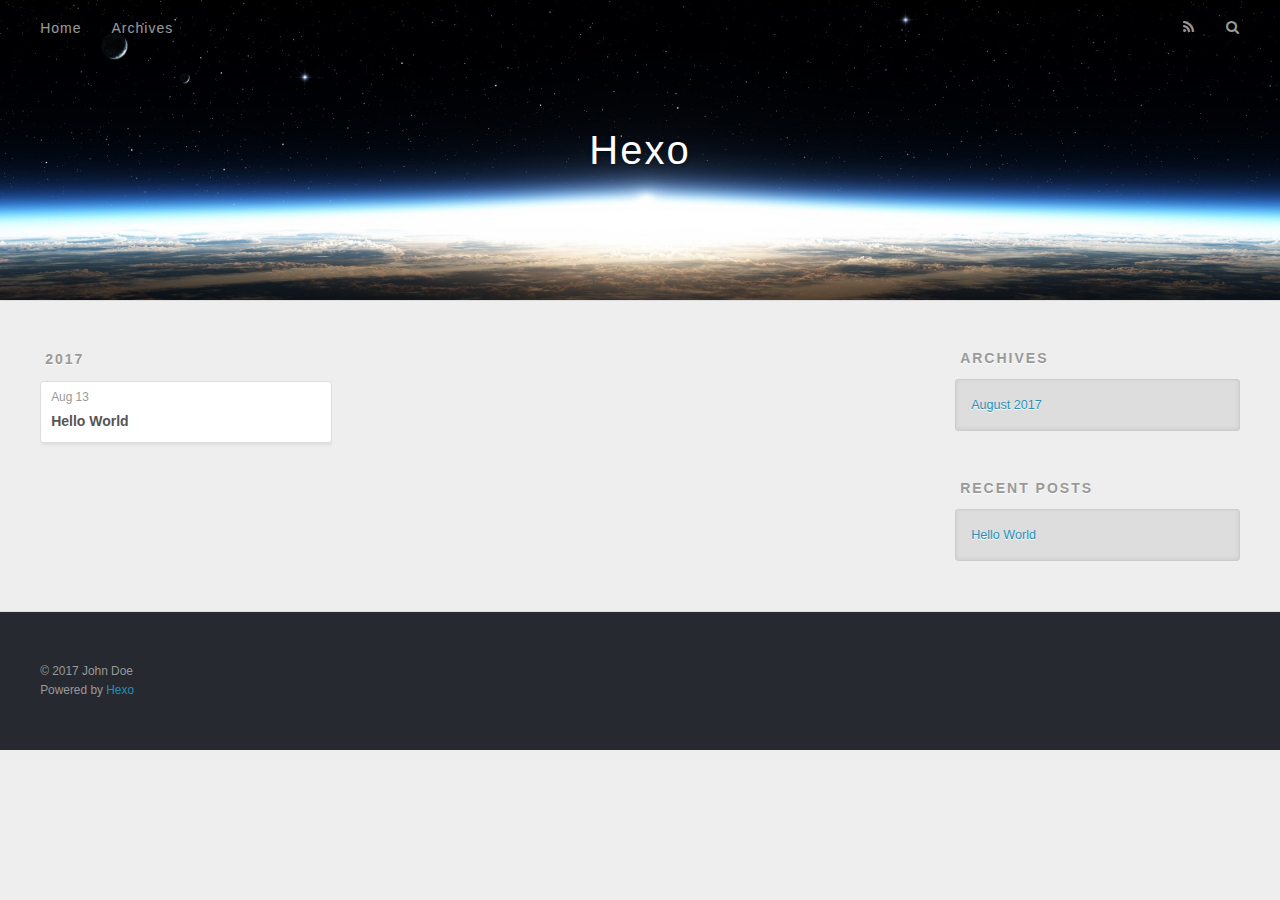
==== archives/index.html @ fb4a89d9 "Site updated: 2017-08-13 23:31:46" ====
<!DOCTYPE html>
<html>
<head>
  <meta charset="utf-8">
  
  <title>Archives | Hexo</title>
  <meta name="viewport" content="width=device-width, initial-scale=1, maximum-scale=1">
  <meta property="og:type" content="website">
<meta property="og:title" content="Hexo">
<meta property="og:url" content="http://yoursite.com/archives/index.html">
<meta property="og:site_name" content="Hexo">
<meta name="twitter:card" content="summary">
<meta name="twitter:title" content="Hexo">
  
    <link rel="alternate" href="/atom.xml" title="Hexo" type="application/atom+xml">
  
  
    <link rel="icon" href="/favicon.png">
  
  
    <link href="//fonts.googleapis.com/css?family=Source+Code+Pro" rel="stylesheet" type="text/css">
  
  <link rel="stylesheet" href="/css/style.css">
  

</head>

<body>
  <div id="container">
    <div id="wrap">
      <header id="header">
  <div id="banner"></div>
  <div id="header-outer" class="outer">
    <div id="header-title" class="inner">
      <h1 id="logo-wrap">
        <a href="/" id="logo">Hexo</a>
      </h1>
      
    </div>
    <div id="header-inner" class="inner">
      <nav id="main-nav">
        <a id="main-nav-toggle" class="nav-icon"></a>
        
          <a class="main-nav-link" href="/">Home</a>
        
          <a class="main-nav-link" href="/archives">Archives</a>
        
      </nav>
      <nav id="sub-nav">
        
          <a id="nav-rss-link" class="nav-icon" href="/atom.xml" title="RSS Feed"></a>
        
        <a id="nav-search-btn" class="nav-icon" title="Search"></a>
      </nav>
      <div id="search-form-wrap">
        <form action="//google.com/search" method="get" accept-charset="UTF-8" class="search-form"><input type="search" name="q" class="search-form-input" placeholder="Search"><button type="submit" class="search-form-submit">&#xF002;</button><input type="hidden" name="sitesearch" value="http://yoursite.com"></form>
      </div>
    </div>
  </div>
</header>
      <div class="outer">
        <section id="main">
  
  
    
    
      
      
      <section class="archives-wrap">
        <div class="archive-year-wrap">
          <a href="/archives/2017" class="archive-year">2017</a>
        </div>
        <div class="archives">
    
    <article class="archive-article archive-type-post">
  <div class="archive-article-inner">
    <header class="archive-article-header">
      <a href="/2017/08/13/hello-world/" class="archive-article-date">
  <time datetime="2017-08-13T10:57:48.623Z" itemprop="datePublished">Aug 13</time>
</a>
      
  
    <h1 itemprop="name">
      <a class="archive-article-title" href="/2017/08/13/hello-world/">Hello World</a>
    </h1>
  

    </header>
  </div>
</article>
  
  
    </div></section>
  

</section>
        
          <aside id="sidebar">
  
    

  
    

  
    
  
    
  <div class="widget-wrap">
    <h3 class="widget-title">Archives</h3>
    <div class="widget">
      <ul class="archive-list"><li class="archive-list-item"><a class="archive-list-link" href="/archives/2017/08/">August 2017</a></li></ul>
    </div>
  </div>


  
    
  <div class="widget-wrap">
    <h3 class="widget-title">Recent Posts</h3>
    <div class="widget">
      <ul>
        
          <li>
            <a href="/2017/08/13/hello-world/">Hello World</a>
          </li>
        
      </ul>
    </div>
  </div>

  
</aside>
        
      </div>
      <footer id="footer">
  
  <div class="outer">
    <div id="footer-info" class="inner">
      &copy; 2017 John Doe<br>
      Powered by <a href="http://hexo.io/" target="_blank">Hexo</a>
    </div>
  </div>
</footer>
    </div>
    <nav id="mobile-nav">
  
    <a href="/" class="mobile-nav-link">Home</a>
  
    <a href="/archives" class="mobile-nav-link">Archives</a>
  
</nav>
    

<script src="//ajax.googleapis.com/ajax/libs/jquery/2.0.3/jquery.min.js"></script>


  <link rel="stylesheet" href="/fancybox/jquery.fancybox.css">
  <script src="/fancybox/jquery.fancybox.pack.js"></script>


<script src="/js/script.js"></script>

  </div>
</body>
</html>
---- css/style.css ----
body {
  width: 100%;
}
body:before,
body:after {
  content: "";
  display: table;
}
body:after {
  clear: both;
}
html,
body,
div,
span,
applet,
object,
iframe,
h1,
h2,
h3,
h4,
h5,
h6,
p,
blockquote,
pre,
a,
abbr,
acronym,
address,
big,
cite,
code,
del,
dfn,
em,
img,
ins,
kbd,
q,
s,
samp,
small,
strike,
strong,
sub,
sup,
tt,
var,
dl,
dt,
dd,
ol,
ul,
li,
fieldset,
form,
label,
legend,
table,
caption,
tbody,
tfoot,
thead,
tr,
th,
td {
  margin: 0;
  padding: 0;
  border: 0;
  outline: 0;
  font-weight: inherit;
  font-style: inherit;
  font-family: inherit;
  font-size: 100%;
  vertical-align: baseline;
}
body {
  line-height: 1;
  color: #000;
  background: #fff;
}
ol,
ul {
  list-style: none;
}
table {
  border-collapse: separate;
  border-spacing: 0;
  vertical-align: middle;
}
caption,
th,
td {
  text-align: left;
  font-weight: normal;
  vertical-align: middle;
}
a img {
  border: none;
}
input,
button {
  margin: 0;
  padding: 0;
}
input::-moz-focus-inner,
button::-moz-focus-inner {
  border: 0;
  padding: 0;
}
@font-face {
  font-family: FontAwesome;
  font-style: normal;
  font-weight: normal;
  src: url("fonts/fontawesome-webfont.eot?v=#4.0.3");
  src: url("fonts/fontawesome-webfont.eot?#iefix&v=#4.0.3") format("embedded-opentype"), url("fonts/fontawesome-webfont.woff?v=#4.0.3") format("woff"), url("fonts/fontawesome-webfont.ttf?v=#4.0.3") format("truetype"), url("fonts/fontawesome-webfont.svg#fontawesomeregular?v=#4.0.3") format("svg");
}
html,
body,
#container {
  height: 100%;
}
body {
  background: #eee;
  font: 14px "Helvetica Neue", Helvetica, Arial, sans-serif;
  -webkit-text-size-adjust: 100%;
}
.outer {
  max-width: 1220px;
  margin: 0 auto;
  padding: 0 20px;
}
.outer:before,
.outer:after {
  content: "";
  display: table;
}
.outer:after {
  clear: both;
}
.inner {
  display: inline;
  float: left;
  width: 98.33333333333333%;
  margin: 0 0.833333333333333%;
}
.left,
.alignleft {
  float: left;
}
.right,
.alignright {
  float: right;
}
.clear {
  clear: both;
}
#container {
  position: relative;
}
.mobile-nav-on {
  overflow: hidden;
}
#wrap {
  height: 100%;
  width: 100%;
  position: absolute;
  top: 0;
  left: 0;
  -webkit-transition: 0.2s ease-out;
  -moz-transition: 0.2s ease-out;
  -ms-transition: 0.2s ease-out;
  transition: 0.2s ease-out;
  z-index: 1;
  background: #eee;
}
.mobile-nav-on #wrap {
  left: 280px;
}
@media screen and (min-width: 768px) {
  #main {
    display: inline;
    float: left;
    width: 73.33333333333333%;
    margin: 0 0.833333333333333%;
  }
}
.article-date,
.article-category-link,
.archive-year,
.widget-title {
  text-decoration: none;
  text-transform: uppercase;
  letter-spacing: 2px;
  color: #999;
  margin-bottom: 1em;
  margin-left: 5px;
  line-height: 1em;
  text-shadow: 0 1px #fff;
  font-weight: bold;
}
.article-inner,
.archive-article-inner {
  background: #fff;
  -webkit-box-shadow: 1px 2px 3px #ddd;
  box-shadow: 1px 2px 3px #ddd;
  border: 1px solid #ddd;
  border-radius: 3px;
}
.article-entry h1,
.widget h1 {
  font-size: 2em;
}
.article-entry h2,
.widget h2 {
  font-size: 1.5em;
}
.article-entry h3,
.widget h3 {
  font-size: 1.3em;
}
.article-entry h4,
.widget h4 {
  font-size: 1.2em;
}
.article-entry h5,
.widget h5 {
  font-size: 1em;
}
.article-entry h6,
.widget h6 {
  font-size: 1em;
  color: #999;
}
.article-entry hr,
.widget hr {
  border: 1px dashed #ddd;
}
.article-entry strong,
.widget strong {
  font-weight: bold;
}
.article-entry em,
.widget em,
.article-entry cite,
.widget cite {
  font-style: italic;
}
.article-entry sup,
.widget sup,
.article-entry sub,
.widget sub {
  font-size: 0.75em;
  line-height: 0;
  position: relative;
  vertical-align: baseline;
}
.article-entry sup,
.widget sup {
  top: -0.5em;
}
.article-entry sub,
.widget sub {
  bottom: -0.2em;
}
.article-entry small,
.widget small {
  font-size: 0.85em;
}
.article-entry acronym,
.widget acronym,
.article-entry abbr,
.widget abbr {
  border-bottom: 1px dotted;
}
.article-entry ul,
.widget ul,
.article-entry ol,
.widget ol,
.article-entry dl,
.widget dl {
  margin: 0 20px;
  line-height: 1.6em;
}
.article-entry ul ul,
.widget ul ul,
.article-entry ol ul,
.widget ol ul,
.article-entry ul ol,
.widget ul ol,
.article-entry ol ol,
.widget ol ol {
  margin-top: 0;
  margin-bottom: 0;
}
.article-entry ul,
.widget ul {
  list-style: disc;
}
.article-entry ol,
.widget ol {
  list-style: decimal;
}
.article-entry dt,
.widget dt {
  font-weight: bold;
}
#header {
  height: 300px;
  position: relative;
  border-bottom: 1px solid #ddd;
}
#header:before,
#header:after {
  content: "";
  position: absolute;
  left: 0;
  right: 0;
  height: 40px;
}
#header:before {
  top: 0;
  background: -webkit-linear-gradient(rgba(0,0,0,0.2), transparent);
  background: -moz-linear-gradient(rgba(0,0,0,0.2), transparent);
  background: -ms-linear-gradient(rgba(0,0,0,0.2), transparent);
  background: linear-gradient(rgba(0,0,0,0.2), transparent);
}
#header:after {
  bottom: 0;
  background: -webkit-linear-gradient(transparent, rgba(0,0,0,0.2));
  background: -moz-linear-gradient(transparent, rgba(0,0,0,0.2));
  background: -ms-linear-gradient(transparent, rgba(0,0,0,0.2));
  background: linear-gradient(transparent, rgba(0,0,0,0.2));
}
#header-outer {
  height: 100%;
  position: relative;
}
#header-inner {
  position: relative;
  overflow: hidden;
}
#banner {
  position: absolute;
  top: 0;
  left: 0;
  width: 100%;
  height: 100%;
  background: url("images/banner.jpg") center #000;
  -webkit-background-size: cover;
  -moz-background-size: cover;
  background-size: cover;
  z-index: -1;
}
#header-title {
  text-align: center;
  height: 40px;
  position: absolute;
  top: 50%;
  left: 0;
  margin-top: -20px;
}
#logo,
#subtitle {
  text-decoration: none;
  color: #fff;
  font-weight: 300;
  text-shadow: 0 1px 4px rgba(0,0,0,0.3);
}
#logo {
  font-size: 40px;
  line-height: 40px;
  letter-spacing: 2px;
}
#subtitle {
  font-size: 16px;
  line-height: 16px;
  letter-spacing: 1px;
}
#subtitle-wrap {
  margin-top: 16px;
}
#main-nav {
  float: left;
  margin-left: -15px;
}
.nav-icon,
.main-nav-link {
  float: left;
  color: #fff;
  opacity: 0.6;
  text-decoration: none;
  text-shadow: 0 1px rgba(0,0,0,0.2);
  -webkit-transition: opacity 0.2s;
  -moz-transition: opacity 0.2s;
  -ms-transition: opacity 0.2s;
  transition: opacity 0.2s;
  display: block;
  padding: 20px 15px;
}
.nav-icon:hover,
.main-nav-link:hover {
  opacity: 1;
}
.nav-icon {
  font-family: FontAwesome;
  text-align: center;
  font-size: 14px;
  width: 14px;
  height: 14px;
  padding: 20px 15px;
  position: relative;
  cursor: pointer;
}
.main-nav-link {
  font-weight: 300;
  letter-spacing: 1px;
}
@media screen and (max-width: 479px) {
  .main-nav-link {
    display: none;
  }
}
#main-nav-toggle {
  display: none;
}
#main-nav-toggle:before {
  content: "\f0c9";
}
@media screen and (max-width: 479px) {
  #main-nav-toggle {
    display: block;
  }
}
#sub-nav {
  float: right;
  margin-right: -15px;
}
#nav-rss-link:before {
  content: "\f09e";
}
#nav-search-btn:before {
  content: "\f002";
}
#search-form-wrap {
  position: absolute;
  top: 15px;
  width: 150px;
  height: 30px;
  right: -150px;
  opacity: 0;
  -webkit-transition: 0.2s ease-out;
  -moz-transition: 0.2s ease-out;
  -ms-transition: 0.2s ease-out;
  transition: 0.2s ease-out;
}
#search-form-wrap.on {
  opacity: 1;
  right: 0;
}
@media screen and (max-width: 479px) {
  #search-form-wrap {
    width: 100%;
    right: -100%;
  }
}
.search-form {
  position: absolute;
  top: 0;
  left: 0;
  right: 0;
  background: #fff;
  padding: 5px 15px;
  border-radius: 15px;
  -webkit-box-shadow: 0 0 10px rgba(0,0,0,0.3);
  box-shadow: 0 0 10px rgba(0,0,0,0.3);
}
.search-form-input {
  border: none;
  background: none;
  color: #555;
  width: 100%;
  font: 13px "Helvetica Neue", Helvetica, Arial, sans-serif;
  outline: none;
}
.search-form-input::-webkit-search-results-decoration,
.search-form-input::-webkit-search-cancel-button {
  -webkit-appearance: none;
}
.search-form-submit {
  position: absolute;
  top: 50%;
  right: 10px;
  margin-top: -7px;
  font: 13px FontAwesome;
  border: none;
  background: none;
  color: #bbb;
  cursor: pointer;
}
.search-form-submit:hover,
.search-form-submit:focus {
  color: #777;
}
.article {
  margin: 50px 0;
}
.article-inner {
  overflow: hidden;
}
.article-meta:before,
.article-meta:after {
  content: "";
  display: table;
}
.article-meta:after {
  clear: both;
}
.article-date {
  float: left;
}
.article-category {
  float: left;
  line-height: 1em;
  color: #ccc;
  text-shadow: 0 1px #fff;
  margin-left: 8px;
}
.article-category:before {
  content: "\2022";
}
.article-category-link {
  margin: 0 12px 1em;
}
.article-header {
  padding: 20px 20px 0;
}
.article-title {
  text-decoration: none;
  font-size: 2em;
  font-weight: bold;
  color: #555;
  line-height: 1.1em;
  -webkit-transition: color 0.2s;
  -moz-transition: color 0.2s;
  -ms-transition: color 0.2s;
  transition: color 0.2s;
}
a.article-title:hover {
  color: #258fb8;
}
.article-entry {
  color: #555;
  padding: 0 20px;
}
.article-entry:before,
.article-entry:after {
  content: "";
  display: table;
}
.article-entry:after {
  clear: both;
}
.article-entry p,
.article-entry table {
  line-height: 1.6em;
  margin: 1.6em 0;
}
.article-entry h1,
.article-entry h2,
.article-entry h3,
.article-entry h4,
.article-entry h5,
.article-entry h6 {
  font-weight: bold;
}
.article-entry h1,
.article-entry h2,
.article-entry h3,
.article-entry h4,
.article-entry h5,
.article-entry h6 {
  line-height: 1.1em;
  margin: 1.1em 0;
}
.article-entry a {
  color: #258fb8;
  text-decoration: none;
}
.article-entry a:hover {
  text-decoration: underline;
}
.article-entry ul,
.article-entry ol,
.article-entry dl {
  margin-top: 1.6em;
  margin-bottom: 1.6em;
}
.article-entry img,
.article-entry video {
  max-width: 100%;
  height: auto;
  display: block;
  margin: auto;
}
.article-entry iframe {
  border: none;
}
.article-entry table {
  width: 100%;
  border-collapse: collapse;
  border-spacing: 0;
}
.article-entry th {
  font-weight: bold;
  border-bottom: 3px solid #ddd;
  padding-bottom: 0.5em;
}
.article-entry td {
  border-bottom: 1px solid #ddd;
  padding: 10px 0;
}
.article-entry blockquote {
  font-family: Georgia, "Times New Roman", serif;
  font-size: 1.4em;
  margin: 1.6em 20px;
  text-align: center;
}
.article-entry blockquote footer {
  font-size: 14px;
  margin: 1.6em 0;
  font-family: "Helvetica Neue", Helvetica, Arial, sans-serif;
}
.article-entry blockquote footer cite:before {
  content: "—";
  padding: 0 0.5em;
}
.article-entry .pullquote {
  text-align: left;
  width: 45%;
  margin: 0;
}
.article-entry .pullquote.left {
  margin-left: 0.5em;
  margin-right: 1em;
}
.article-entry .pullquote.right {
  margin-right: 0.5em;
  margin-left: 1em;
}
.article-entry .caption {
  color: #999;
  display: block;
  font-size: 0.9em;
  margin-top: 0.5em;
  position: relative;
  text-align: center;
}
.article-entry .video-container {
  position: relative;
  padding-top: 56.25%;
  height: 0;
  overflow: hidden;
}
.article-entry .video-container iframe,
.article-entry .video-container object,
.article-entry .video-container embed {
  position: absolute;
  top: 0;
  left: 0;
  width: 100%;
  height: 100%;
  margin-top: 0;
}
.article-more-link a {
  display: inline-block;
  line-height: 1em;
  padding: 6px 15px;
  border-radius: 15px;
  background: #eee;
  color: #999;
  text-shadow: 0 1px #fff;
  text-decoration: none;
}
.article-more-link a:hover {
  background: #258fb8;
  color: #fff;
  text-decoration: none;
  text-shadow: 0 1px #1e7293;
}
.article-footer {
  font-size: 0.85em;
  line-height: 1.6em;
  border-top: 1px solid #ddd;
  padding-top: 1.6em;
  margin: 0 20px 20px;
}
.article-footer:before,
.article-footer:after {
  content: "";
  display: table;
}
.article-footer:after {
  clear: both;
}
.article-footer a {
  color: #999;
  text-decoration: none;
}
.article-footer a:hover {
  color: #555;
}
.article-tag-list-item {
  float: left;
  margin-right: 10px;
}
.article-tag-list-link:before {
  content: "#";
}
.article-comment-link {
  float: right;
}
.article-comment-link:before {
  content: "\f075";
  font-family: FontAwesome;
  padding-right: 8px;
}
.article-share-link {
  cursor: pointer;
  float: right;
  margin-left: 20px;
}
.article-share-link:before {
  content: "\f064";
  font-family: FontAwesome;
  padding-right: 6px;
}
#article-nav {
  position: relative;
}
#article-nav:before,
#article-nav:after {
  content: "";
  display: table;
}
#article-nav:after {
  clear: both;
}
@media screen and (min-width: 768px) {
  #article-nav {
    margin: 50px 0;
  }
  #article-nav:before {
    width: 8px;
    height: 8px;
    position: absolute;
    top: 50%;
    left: 50%;
    margin-top: -4px;
    margin-left: -4px;
    content: "";
    border-radius: 50%;
    background: #ddd;
    -webkit-box-shadow: 0 1px 2px #fff;
    box-shadow: 0 1px 2px #fff;
  }
}
.article-nav-link-wrap {
  text-decoration: none;
  text-shadow: 0 1px #fff;
  color: #999;
  -webkit-box-sizing: border-box;
  -moz-box-sizing: border-box;
  box-sizing: border-box;
  margin-top: 50px;
  text-align: center;
  display: block;
}
.article-nav-link-wrap:hover {
  color: #555;
}
@media screen and (min-width: 768px) {
  .article-nav-link-wrap {
    width: 50%;
    margin-top: 0;
  }
}
@media screen and (min-width: 768px) {
  #article-nav-newer {
    float: left;
    text-align: right;
    padding-right: 20px;
  }
}
@media screen and (min-width: 768px) {
  #article-nav-older {
    float: right;
    text-align: left;
    padding-left: 20px;
  }
}
.article-nav-caption {
  text-transform: uppercase;
  letter-spacing: 2px;
  color: #ddd;
  line-height: 1em;
  font-weight: bold;
}
#article-nav-newer .article-nav-caption {
  margin-right: -2px;
}
.article-nav-title {
  font-size: 0.85em;
  line-height: 1.6em;
  margin-top: 0.5em;
}
.article-share-box {
  position: absolute;
  display: none;
  background: #fff;
  -webkit-box-shadow: 1px 2px 10px rgba(0,0,0,0.2);
  box-shadow: 1px 2px 10px rgba(0,0,0,0.2);
  border-radius: 3px;
  margin-left: -145px;
  overflow: hidden;
  z-index: 1;
}
.article-share-box.on {
  display: block;
}
.article-share-input {
  width: 100%;
  background: none;
  -webkit-box-sizing: border-box;
  -moz-box-sizing: border-box;
  box-sizing: border-box;
  font: 14px "Helvetica Neue", Helvetica, Arial, sans-serif;
  padding: 0 15px;
  color: #555;
  outline: none;
  border: 1px solid #ddd;
  border-radius: 3px 3px 0 0;
  height: 36px;
  line-height: 36px;
}
.article-share-links {
  background: #eee;
}
.article-share-links:before,
.article-share-links:after {
  content: "";
  display: table;
}
.article-share-links:after {
  clear: both;
}
.article-share-twitter,
.article-share-facebook,
.article-share-pinterest,
.article-share-google {
  width: 50px;
  height: 36px;
  display: block;
  float: left;
  position: relative;
  color: #999;
  text-shadow: 0 1px #fff;
}
.article-share-twitter:before,
.article-share-facebook:before,
.article-share-pinterest:before,
.article-share-google:before {
  font-size: 20px;
  font-family: FontAwesome;
  width: 20px;
  height: 20px;
  position: absolute;
  top: 50%;
  left: 50%;
  margin-top: -10px;
  margin-left: -10px;
  text-align: center;
}
.article-share-twitter:hover,
.article-share-facebook:hover,
.article-share-pinterest:hover,
.article-share-google:hover {
  color: #fff;
}
.article-share-twitter:before {
  content: "\f099";
}
.article-share-twitter:hover {
  background: #00aced;
  text-shadow: 0 1px #008abe;
}
.article-share-facebook:before {
  content: "\f09a";
}
.article-share-facebook:hover {
  background: #3b5998;
  text-shadow: 0 1px #2f477a;
}
.article-share-pinterest:before {
  content: "\f0d2";
}
.article-share-pinterest:hover {
  background: #cb2027;
  text-shadow: 0 1px #a21a1f;
}
.article-share-google:before {
  content: "\f0d5";
}
.article-share-google:hover {
  background: #dd4b39;
  text-shadow: 0 1px #be3221;
}
.article-gallery {
  background: #000;
  position: relative;
}
.article-gallery-photos {
  position: relative;
  overflow: hidden;
}
.article-gallery-img {
  display: none;
  max-width: 100%;
}
.article-gallery-img:first-child {
  display: block;
}
.article-gallery-img.loaded {
  position: absolute;
  display: block;
}
.article-gallery-img img {
  display: block;
  max-width: 100%;
  margin: 0 auto;
}
#comments {
  background: #fff;
  -webkit-box-shadow: 1px 2px 3px #ddd;
  box-shadow: 1px 2px 3px #ddd;
  padding: 20px;
  border: 1px solid #ddd;
  border-radius: 3px;
  margin: 50px 0;
}
#comments a {
  color: #258fb8;
}
.archives-wrap {
  margin: 50px 0;
}
.archives:before,
.archives:after {
  content: "";
  display: table;
}
.archives:after {
  clear: both;
}
.archive-year-wrap {
  margin-bottom: 1em;
}
.archives {
  -webkit-column-gap: 10px;
  -moz-column-gap: 10px;
  column-gap: 10px;
}
@media screen and (min-width: 480px) and (max-width: 767px) {
  .archives {
    -webkit-column-count: 2;
    -moz-column-count: 2;
    column-count: 2;
  }
}
@media screen and (min-width: 768px) {
  .archives {
    -webkit-column-count: 3;
    -moz-column-count: 3;
    column-count: 3;
  }
}
.archive-article {
  -webkit-column-break-inside: avoid;
  page-break-inside: avoid;
  overflow: hidden;
  break-inside: avoid-column;
}
.archive-article-inner {
  padding: 10px;
  margin-bottom: 15px;
}
.archive-article-title {
  text-decoration: none;
  font-weight: bold;
  color: #555;
  -webkit-transition: color 0.2s;
  -moz-transition: color 0.2s;
  -ms-transition: color 0.2s;
  transition: color 0.2s;
  line-height: 1.6em;
}
.archive-article-title:hover {
  color: #258fb8;
}
.archive-article-footer {
  margin-top: 1em;
}
.archive-article-date {
  color: #999;
  text-decoration: none;
  font-size: 0.85em;
  line-height: 1em;
  margin-bottom: 0.5em;
  display: block;
}
#page-nav {
  margin: 50px auto;
  background: #fff;
  -webkit-box-shadow: 1px 2px 3px #ddd;
  box-shadow: 1px 2px 3px #ddd;
  border: 1px solid #ddd;
  border-radius: 3px;
  text-align: center;
  color: #999;
  overflow: hidden;
}
#page-nav:before,
#page-nav:after {
  content: "";
  display: table;
}
#page-nav:after {
  clear: both;
}
#page-nav a,
#page-nav span {
  padding: 10px 20px;
  line-height: 1;
  height: 2ex;
}
#page-nav a {
  color: #999;
  text-decoration: none;
}
#page-nav a:hover {
  background: #999;
  color: #fff;
}
#page-nav .prev {
  float: left;
}
#page-nav .next {
  float: right;
}
#page-nav .page-number {
  display: inline-block;
}
@media screen and (max-width: 479px) {
  #page-nav .page-number {
    display: none;
  }
}
#page-nav .current {
  color: #555;
  font-weight: bold;
}
#page-nav .space {
  color: #ddd;
}
#footer {
  background: #262a30;
  padding: 50px 0;
  border-top: 1px solid #ddd;
  color: #999;
}
#footer a {
  color: #258fb8;
  text-decoration: none;
}
#footer a:hover {
  text-decoration: underline;
}
#footer-info {
  line-height: 1.6em;
  font-size: 0.85em;
}
.article-entry pre,
.article-entry .highlight {
  background: #2d2d2d;
  margin: 0 -20px;
  padding: 15px 20px;
  border-style: solid;
  border-color: #ddd;
  border-width: 1px 0;
  overflow: auto;
  color: #ccc;
  line-height: 22.400000000000002px;
}
.article-entry .highlight .gutter pre,
.article-entry .gist .gist-file .gist-data .line-numbers {
  color: #666;
  font-size: 0.85em;
}
.article-entry pre,
.article-entry code {
  font-family: "Source Code Pro", Consolas, Monaco, Menlo, Consolas, monospace;
}
.article-entry code {
  background: #eee;
  text-shadow: 0 1px #fff;
  padding: 0 0.3em;
}
.article-entry pre code {
  background: none;
  text-shadow: none;
  padding: 0;
}
.article-entry .highlight pre {
  border: none;
  margin: 0;
  padding: 0;
}
.article-entry .highlight table {
  margin: 0;
  width: auto;
}
.article-entry .highlight td {
  border: none;
  padding: 0;
}
.article-entry .highlight figcaption {
  font-size: 0.85em;
  color: #999;
  line-height: 1em;
  margin-bottom: 1em;
}
.article-entry .highlight figcaption:before,
.article-entry .highlight figcaption:after {
  content: "";
  display: table;
}
.article-entry .highlight figcaption:after {
  clear: both;
}
.article-entry .highlight figcaption a {
  float: right;
}
.article-entry .highlight .gutter pre {
  text-align: right;
  padding-right: 20px;
}
.article-entry .highlight .line {
  height: 22.400000000000002px;
}
.article-entry .highlight .line.marked {
  background: #515151;
}
.article-entry .gist {
  margin: 0 -20px;
  border-style: solid;
  border-color: #ddd;
  border-width: 1px 0;
  background: #2d2d2d;
  padding: 15px 20px 15px 0;
}
.article-entry .gist .gist-file {
  border: none;
  font-family: "Source Code Pro", Consolas, Monaco, Menlo, Consolas, monospace;
  margin: 0;
}
.article-entry .gist .gist-file .gist-data {
  background: none;
  border: none;
}
.article-entry .gist .gist-file .gist-data .line-numbers {
  background: none;
  border: none;
  padding: 0 20px 0 0;
}
.article-entry .gist .gist-file .gist-data .line-data {
  padding: 0 !important;
}
.article-entry .gist .gist-file .highlight {
  margin: 0;
  padding: 0;
  border: none;
}
.article-entry .gist .gist-file .gist-meta {
  background: #2d2d2d;
  color: #999;
  font: 0.85em "Helvetica Neue", Helvetica, Arial, sans-serif;
  text-shadow: 0 0;
  padding: 0;
  margin-top: 1em;
  margin-left: 20px;
}
.article-entry .gist .gist-file .gist-meta a {
  color: #258fb8;
  font-weight: normal;
}
.article-entry .gist .gist-file .gist-meta a:hover {
  text-decoration: underline;
}
pre .comment,
pre .title {
  color: #999;
}
pre .variable,
pre .attribute,
pre .tag,
pre .regexp,
pre .ruby .constant,
pre .xml .tag .title,
pre .xml .pi,
pre .xml .doctype,
pre .html .doctype,
pre .css .id,
pre .css .class,
pre .css .pseudo {
  color: #f2777a;
}
pre .number,
pre .preprocessor,
pre .built_in,
pre .literal,
pre .params,
pre .constant {
  color: #f99157;
}
pre .class,
pre .ruby .class .title,
pre .css .rules .attribute {
  color: #9c9;
}
pre .string,
pre .value,
pre .inheritance,
pre .header,
pre .ruby .symbol,
pre .xml .cdata {
  color: #9c9;
}
pre .css .hexcolor {
  color: #6cc;
}
pre .function,
pre .python .decorator,
pre .python .title,
pre .ruby .function .title,
pre .ruby .title .keyword,
pre .perl .sub,
pre .javascript .title,
pre .coffeescript .title {
  color: #69c;
}
pre .keyword,
pre .javascript .function {
  color: #c9c;
}
@media screen and (max-width: 479px) {
  #mobile-nav {
    position: absolute;
    top: 0;
    left: 0;
    width: 280px;
    height: 100%;
    background: #191919;
    border-right: 1px solid #fff;
  }
}
@media screen and (max-width: 479px) {
  .mobile-nav-link {
    display: block;
    color: #999;
    text-decoration: none;
    padding: 15px 20px;
    font-weight: bold;
  }
  .mobile-nav-link:hover {
    color: #fff;
  }
}
@media screen and (min-width: 768px) {
  #sidebar {
    display: inline;
    float: left;
    width: 23.333333333333332%;
    margin: 0 0.833333333333333%;
  }
}
.widget-wrap {
  margin: 50px 0;
}
.widget {
  color: #777;
  text-shadow: 0 1px #fff;
  background: #ddd;
  -webkit-box-shadow: 0 -1px 4px #ccc inset;
  box-shadow: 0 -1px 4px #ccc inset;
  border: 1px solid #ccc;
  padding: 15px;
  border-radius: 3px;
}
.widget a {
  color: #258fb8;
  text-decoration: none;
}
.widget a:hover {
  text-decoration: underline;
}
.widget ul ul,
.widget ol ul,
.widget dl ul,
.widget ul ol,
.widget ol ol,
.widget dl ol,
.widget ul dl,
.widget ol dl,
.widget dl dl {
  margin-left: 15px;
  list-style: disc;
}
.widget {
  line-height: 1.6em;
  word-wrap: break-word;
  font-size: 0.9em;
}
.widget ul,
.widget ol {
  list-style: none;
  margin: 0;
}
.widget ul ul,
.widget ol ul,
.widget ul ol,
.widget ol ol {
  margin: 0 20px;
}
.widget ul ul,
.widget ol ul {
  list-style: disc;
}
.widget ul ol,
.widget ol ol {
  list-style: decimal;
}
.category-list-count,
.tag-list-count,
.archive-list-count {
  padding-left: 5px;
  color: #999;
  font-size: 0.85em;
}
.category-list-count:before,
.tag-list-count:before,
.archive-list-count:before {
  content: "(";
}
.category-list-count:after,
.tag-list-count:after,
.archive-list-count:after {
  content: ")";
}
.tagcloud a {
  margin-right: 5px;
  display: inline-block;
}
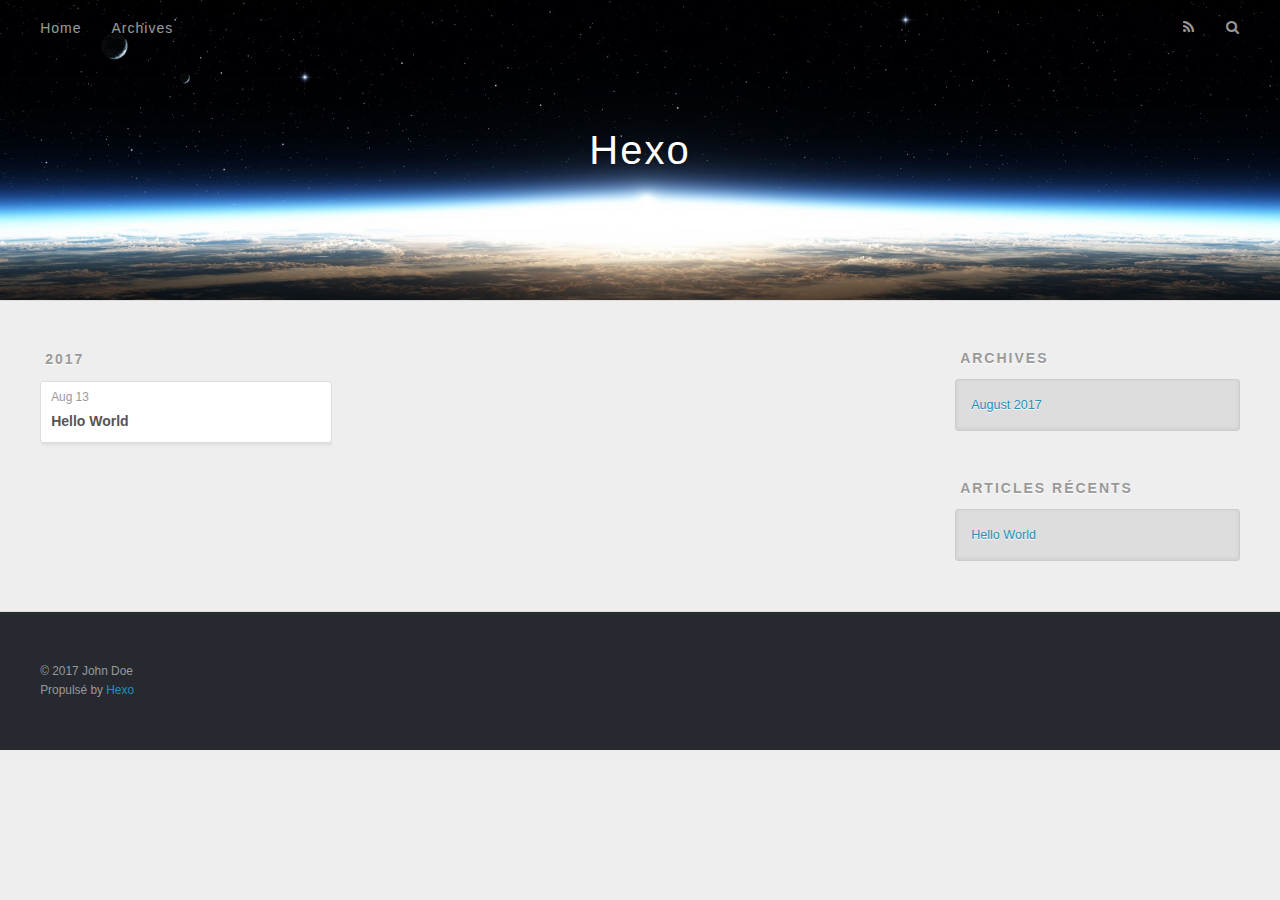
==== commit d4b5ae4a: "Site updated: 2017-08-13 23:34:40" ====
--- a/archives/index.html
+++ b/archives/index.html
@@ -48,9 +48,9 @@
       </nav>
       <nav id="sub-nav">
         
-          <a id="nav-rss-link" class="nav-icon" href="/atom.xml" title="RSS Feed"></a>
+          <a id="nav-rss-link" class="nav-icon" href="/atom.xml" title="Flux RSS"></a>
         
-        <a id="nav-search-btn" class="nav-icon" title="Search"></a>
+        <a id="nav-search-btn" class="nav-icon" title="Rechercher"></a>
       </nav>
       <div id="search-form-wrap">
         <form action="//google.com/search" method="get" accept-charset="UTF-8" class="search-form"><input type="search" name="q" class="search-form-input" placeholder="Search"><button type="submit" class="search-form-submit">&#xF002;</button><input type="hidden" name="sitesearch" value="http://yoursite.com"></form>
@@ -117,7 +117,7 @@
   
     
   <div class="widget-wrap">
-    <h3 class="widget-title">Recent Posts</h3>
+    <h3 class="widget-title">Articles récents</h3>
     <div class="widget">
       <ul>
         
@@ -138,7 +138,7 @@
   <div class="outer">
     <div id="footer-info" class="inner">
       &copy; 2017 John Doe<br>
-      Powered by <a href="http://hexo.io/" target="_blank">Hexo</a>
+      Propulsé by <a href="http://hexo.io/" target="_blank">Hexo</a>
     </div>
   </div>
 </footer>
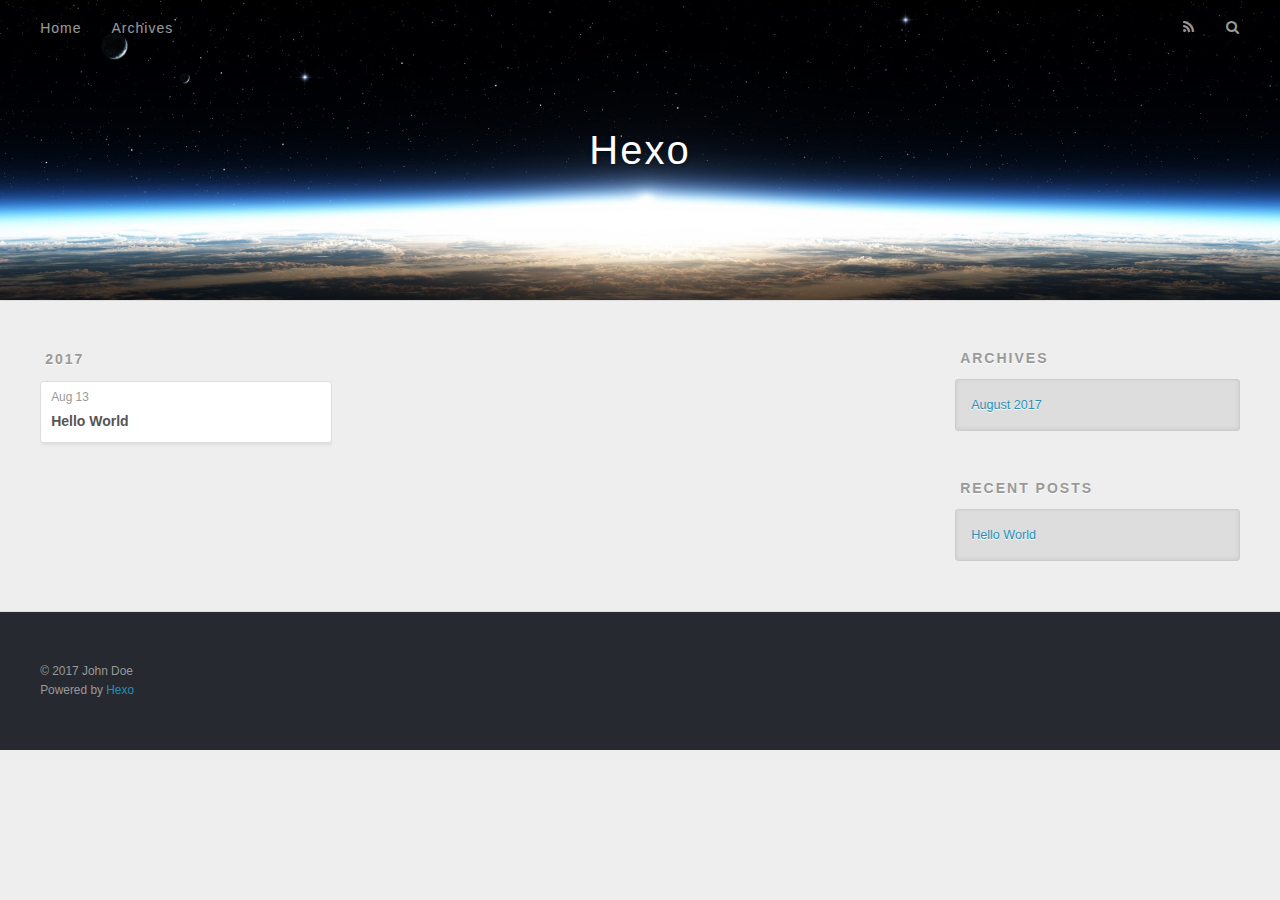
==== commit 10b640c1: "Site updated: 2017-08-13 23:45:11" ====
--- a/archives/index.html
+++ b/archives/index.html
@@ -48,9 +48,9 @@
       </nav>
       <nav id="sub-nav">
         
-          <a id="nav-rss-link" class="nav-icon" href="/atom.xml" title="Flux RSS"></a>
+          <a id="nav-rss-link" class="nav-icon" href="/atom.xml" title="RSS Feed"></a>
         
-        <a id="nav-search-btn" class="nav-icon" title="Rechercher"></a>
+        <a id="nav-search-btn" class="nav-icon" title="Search"></a>
       </nav>
       <div id="search-form-wrap">
         <form action="//google.com/search" method="get" accept-charset="UTF-8" class="search-form"><input type="search" name="q" class="search-form-input" placeholder="Search"><button type="submit" class="search-form-submit">&#xF002;</button><input type="hidden" name="sitesearch" value="http://yoursite.com"></form>
@@ -117,7 +117,7 @@
   
     
   <div class="widget-wrap">
-    <h3 class="widget-title">Articles récents</h3>
+    <h3 class="widget-title">Recent Posts</h3>
     <div class="widget">
       <ul>
         
@@ -138,7 +138,7 @@
   <div class="outer">
     <div id="footer-info" class="inner">
       &copy; 2017 John Doe<br>
-      Propulsé by <a href="http://hexo.io/" target="_blank">Hexo</a>
+      Powered by <a href="http://hexo.io/" target="_blank">Hexo</a>
     </div>
   </div>
 </footer>
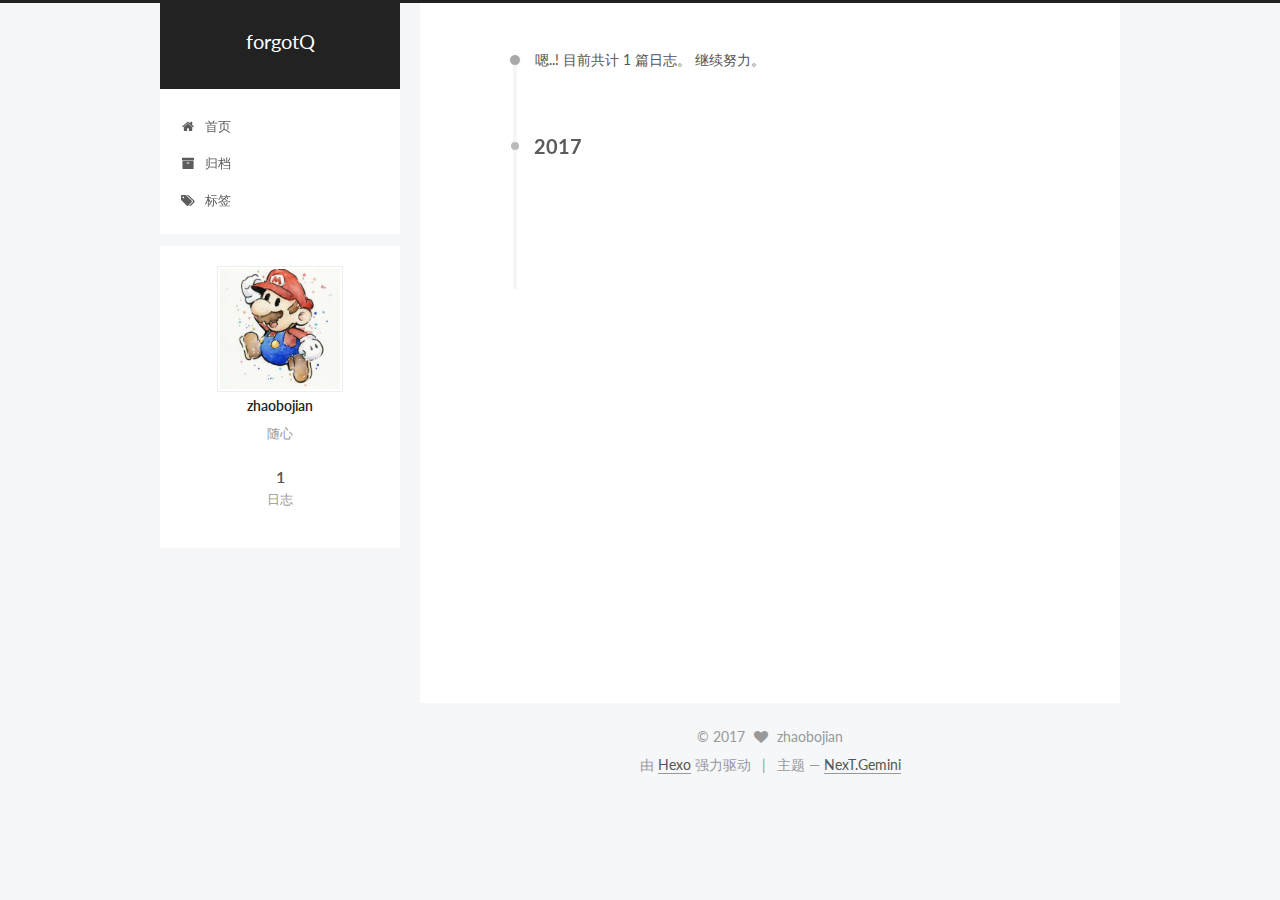
==== commit 2427217c: "Site updated: 2017-08-14 22:20:12" ====
--- a/archives/index.html
+++ b/archives/index.html
@@ -1,166 +1,576 @@
 <!DOCTYPE html>
-<html>
+
+
+
+  
+
+
+<html class="theme-next gemini use-motion" lang="zh-Hans">
 <head>
-  <meta charset="utf-8">
-  
-  <title>Archives | Hexo</title>
-  <meta name="viewport" content="width=device-width, initial-scale=1, maximum-scale=1">
-  <meta property="og:type" content="website">
-<meta property="og:title" content="Hexo">
+  <meta charset="UTF-8"/>
+<meta http-equiv="X-UA-Compatible" content="IE=edge" />
+<meta name="viewport" content="width=device-width, initial-scale=1, maximum-scale=1"/>
+<meta name="theme-color" content="#222">
+
+
+
+
+
+
+
+
+
+<meta http-equiv="Cache-Control" content="no-transform" />
+<meta http-equiv="Cache-Control" content="no-siteapp" />
+
+
+
+
+
+
+
+
+
+
+
+
+
+
+
+  
+  
+  <link href="/lib/fancybox/source/jquery.fancybox.css?v=2.1.5" rel="stylesheet" type="text/css" />
+
+
+
+
+  
+  
+  
+  
+
+  
+    
+    
+  
+
+  
+
+  
+
+  
+
+  
+
+  
+    
+    
+    <link href="//fonts.googleapis.com/css?family=Lato:300,300italic,400,400italic,700,700italic&subset=latin,latin-ext" rel="stylesheet" type="text/css">
+  
+
+
+
+
+
+
+<link href="/lib/font-awesome/css/font-awesome.min.css?v=4.6.2" rel="stylesheet" type="text/css" />
+
+<link href="/css/main.css?v=5.1.2" rel="stylesheet" type="text/css" />
+
+
+  <meta name="keywords" content="Hexo, NexT" />
+
+
+
+
+
+
+
+
+  <link rel="shortcut icon" type="image/x-icon" href="/favicon.ico?v=5.1.2" />
+
+
+
+
+
+
+<meta name="description" content="随心">
+<meta property="og:type" content="website">
+<meta property="og:title" content="forgotQ">
 <meta property="og:url" content="http://yoursite.com/archives/index.html">
-<meta property="og:site_name" content="Hexo">
+<meta property="og:site_name" content="forgotQ">
+<meta property="og:description" content="随心">
+<meta property="og:locale" content="zh-Hans">
 <meta name="twitter:card" content="summary">
-<meta name="twitter:title" content="Hexo">
-  
-    <link rel="alternate" href="/atom.xml" title="Hexo" type="application/atom+xml">
-  
-  
-    <link rel="icon" href="/favicon.png">
-  
-  
-    <link href="//fonts.googleapis.com/css?family=Source+Code+Pro" rel="stylesheet" type="text/css">
-  
-  <link rel="stylesheet" href="/css/style.css">
-  
+<meta name="twitter:title" content="forgotQ">
+<meta name="twitter:description" content="随心">
+
+
+
+<script type="text/javascript" id="hexo.configurations">
+  var NexT = window.NexT || {};
+  var CONFIG = {
+    root: '/',
+    scheme: 'Gemini',
+    sidebar: {"position":"left","display":"post","offset":12,"offset_float":12,"b2t":false,"scrollpercent":false,"onmobile":false},
+    fancybox: true,
+    tabs: true,
+    motion: true,
+    duoshuo: {
+      userId: '0',
+      author: '博主'
+    },
+    algolia: {
+      applicationID: '',
+      apiKey: '',
+      indexName: '',
+      hits: {"per_page":10},
+      labels: {"input_placeholder":"Search for Posts","hits_empty":"We didn't find any results for the search: ${query}","hits_stats":"${hits} results found in ${time} ms"}
+    }
+  };
+</script>
+
+
+
+  <link rel="canonical" href="http://yoursite.com/archives/"/>
+
+
+
+
+
+  <title>归档 | forgotQ</title>
+  
+
+
+
+
+
+
+
 
 </head>
 
-<body>
-  <div id="container">
-    <div id="wrap">
-      <header id="header">
-  <div id="banner"></div>
-  <div id="header-outer" class="outer">
-    <div id="header-title" class="inner">
-      <h1 id="logo-wrap">
-        <a href="/" id="logo">Hexo</a>
-      </h1>
-      
+<body itemscope itemtype="http://schema.org/WebPage" lang="zh-Hans">
+
+  
+  
+    
+  
+
+  <div class="container sidebar-position-left  page-archive  ">
+    <div class="headband"></div>
+
+    <header id="header" class="header" itemscope itemtype="http://schema.org/WPHeader">
+      <div class="header-inner"><div class="site-brand-wrapper">
+  <div class="site-meta ">
+    
+
+    <div class="custom-logo-site-title">
+      <a href="/"  class="brand" rel="start">
+        <span class="logo-line-before"><i></i></span>
+        <span class="site-title">forgotQ</span>
+        <span class="logo-line-after"><i></i></span>
+      </a>
     </div>
-    <div id="header-inner" class="inner">
-      <nav id="main-nav">
-        <a id="main-nav-toggle" class="nav-icon"></a>
-        
-          <a class="main-nav-link" href="/">Home</a>
-        
-          <a class="main-nav-link" href="/archives">Archives</a>
-        
-      </nav>
-      <nav id="sub-nav">
-        
-          <a id="nav-rss-link" class="nav-icon" href="/atom.xml" title="RSS Feed"></a>
-        
-        <a id="nav-search-btn" class="nav-icon" title="Search"></a>
-      </nav>
-      <div id="search-form-wrap">
-        <form action="//google.com/search" method="get" accept-charset="UTF-8" class="search-form"><input type="search" name="q" class="search-form-input" placeholder="Search"><button type="submit" class="search-form-submit">&#xF002;</button><input type="hidden" name="sitesearch" value="http://yoursite.com"></form>
+      
+        <p class="site-subtitle"></p>
+      
+  </div>
+
+  <div class="site-nav-toggle">
+    <button>
+      <span class="btn-bar"></span>
+      <span class="btn-bar"></span>
+      <span class="btn-bar"></span>
+    </button>
+  </div>
+</div>
+
+<nav class="site-nav">
+  
+
+  
+    <ul id="menu" class="menu">
+      
+        
+        <li class="menu-item menu-item-home">
+          <a href="/" rel="section">
+            
+              <i class="menu-item-icon fa fa-fw fa-home"></i> <br />
+            
+            首页
+          </a>
+        </li>
+      
+        
+        <li class="menu-item menu-item-archives">
+          <a href="/archives/" rel="section">
+            
+              <i class="menu-item-icon fa fa-fw fa-archive"></i> <br />
+            
+            归档
+          </a>
+        </li>
+      
+        
+        <li class="menu-item menu-item-tags">
+          <a href="/tags/" rel="section">
+            
+              <i class="menu-item-icon fa fa-fw fa-tags"></i> <br />
+            
+            标签
+          </a>
+        </li>
+      
+
+      
+    </ul>
+  
+
+  
+</nav>
+
+
+
+ </div>
+    </header>
+
+    <main id="main" class="main">
+      <div class="main-inner">
+        <div class="content-wrap">
+          <div id="content" class="content">
+            
+
+  
+  
+  
+  <div class="post-block archive">
+    <div id="posts" class="posts-collapse">
+      <span class="archive-move-on"></span>
+
+      <span class="archive-page-counter">
+        
+        
+        
+          
+        
+        嗯..! 目前共计 1 篇日志。 继续努力。
+      </span>
+
+      
+
+        
+        
+        
+
+        
+          
+          <div class="collection-title">
+            <h2 class="archive-year motion-element" id="archive-year-2017">2017</h2>
+          </div>
+        
+        
+
+        
+
+  <article class="post post-type-normal" itemscope itemtype="http://schema.org/Article">
+    <header class="post-header">
+
+      <h2 class="post-title">
+        
+            <a class="post-title-link" href="/2017/08/13/hello-world/" itemprop="url">
+              
+                <span itemprop="name">Hello World</span>
+              
+            </a>
+        
+      </h2>
+
+      <div class="post-meta">
+        <time class="post-time" itemprop="dateCreated"
+              datetime="2017-08-13T18:57:48+08:00"
+              content="2017-08-13" >
+          08-13
+        </time>
       </div>
+
+    </header>
+  </article>
+
+
+
+      
+
     </div>
   </div>
-</header>
-      <div class="outer">
-        <section id="main">
-  
-  
-    
-    
-      
-      
-      <section class="archives-wrap">
-        <div class="archive-year-wrap">
-          <a href="/archives/2017" class="archive-year">2017</a>
+  
+  
+  
+
+  
+
+
+
+          </div>
+          
+
+
+          
+
         </div>
-        <div class="archives">
-    
-    <article class="archive-article archive-type-post">
-  <div class="archive-article-inner">
-    <header class="archive-article-header">
-      <a href="/2017/08/13/hello-world/" class="archive-article-date">
-  <time datetime="2017-08-13T10:57:48.623Z" itemprop="datePublished">Aug 13</time>
-</a>
-      
-  
-    <h1 itemprop="name">
-      <a class="archive-article-title" href="/2017/08/13/hello-world/">Hello World</a>
-    </h1>
-  
-
-    </header>
-  </div>
-</article>
-  
-  
-    </div></section>
-  
-
-</section>
-        
-          <aside id="sidebar">
-  
-    
-
-  
-    
-
-  
-    
-  
-    
-  <div class="widget-wrap">
-    <h3 class="widget-title">Archives</h3>
-    <div class="widget">
-      <ul class="archive-list"><li class="archive-list-item"><a class="archive-list-link" href="/archives/2017/08/">August 2017</a></li></ul>
+        
+          
+  
+  <div class="sidebar-toggle">
+    <div class="sidebar-toggle-line-wrap">
+      <span class="sidebar-toggle-line sidebar-toggle-line-first"></span>
+      <span class="sidebar-toggle-line sidebar-toggle-line-middle"></span>
+      <span class="sidebar-toggle-line sidebar-toggle-line-last"></span>
     </div>
   </div>
 
-
-  
-    
-  <div class="widget-wrap">
-    <h3 class="widget-title">Recent Posts</h3>
-    <div class="widget">
-      <ul>
-        
-          <li>
-            <a href="/2017/08/13/hello-world/">Hello World</a>
-          </li>
-        
-      </ul>
+  <aside id="sidebar" class="sidebar">
+    
+    <div class="sidebar-inner">
+
+      
+
+      
+
+      <section class="site-overview sidebar-panel sidebar-panel-active">
+        <div class="site-author motion-element" itemprop="author" itemscope itemtype="http://schema.org/Person">
+          <img class="site-author-image" itemprop="image"
+               src="/images/avtar.jpg"
+               alt="zhaobojian" />
+          <p class="site-author-name" itemprop="name">zhaobojian</p>
+           
+              <p class="site-description motion-element" itemprop="description">随心</p>
+          
+        </div>
+        <nav class="site-state motion-element">
+
+          
+            <div class="site-state-item site-state-posts">
+              <a href="/archives/">
+                <span class="site-state-item-count">1</span>
+                <span class="site-state-item-name">日志</span>
+              </a>
+            </div>
+          
+
+          
+
+          
+
+        </nav>
+
+        
+
+        <div class="links-of-author motion-element">
+          
+        </div>
+
+        
+        
+
+        
+        
+
+        
+
+
+      </section>
+
+      
+
+      
+
     </div>
-  </div>
-
-  
-</aside>
+  </aside>
+
+
         
       </div>
-      <footer id="footer">
-  
-  <div class="outer">
-    <div id="footer-info" class="inner">
-      &copy; 2017 John Doe<br>
-      Powered by <a href="http://hexo.io/" target="_blank">Hexo</a>
-    </div>
-  </div>
-</footer>
-    </div>
-    <nav id="mobile-nav">
-  
-    <a href="/" class="mobile-nav-link">Home</a>
-  
-    <a href="/archives" class="mobile-nav-link">Archives</a>
-  
-</nav>
-    
-
-<script src="//ajax.googleapis.com/ajax/libs/jquery/2.0.3/jquery.min.js"></script>
-
-
-  <link rel="stylesheet" href="/fancybox/jquery.fancybox.css">
-  <script src="/fancybox/jquery.fancybox.pack.js"></script>
-
-
-<script src="/js/script.js"></script>
-
-  </div>
+    </main>
+
+    <footer id="footer" class="footer">
+      <div class="footer-inner">
+        <div class="copyright" >
+  
+  &copy; 
+  <span itemprop="copyrightYear">2017</span>
+  <span class="with-love">
+    <i class="fa fa-heart"></i>
+  </span>
+  <span class="author" itemprop="copyrightHolder">zhaobojian</span>
+
+  
+</div>
+
+
+  <div class="powered-by">
+    由 <a class="theme-link" href="https://hexo.io">Hexo</a> 强力驱动
+  </div>
+
+  <span class="post-meta-divider">|</span>
+
+  <div class="theme-info">
+    主题 &mdash;
+    <a class="theme-link" href="https://github.com/iissnan/hexo-theme-next">
+      NexT.Gemini
+    </a>
+  </div>
+
+
+        
+
+
+
+
+
+
+
+        
+      </div>
+    </footer>
+
+    
+      <div class="back-to-top">
+        <i class="fa fa-arrow-up"></i>
+        
+      </div>
+    
+
+  </div>
+
+  
+
+<script type="text/javascript">
+  if (Object.prototype.toString.call(window.Promise) !== '[object Function]') {
+    window.Promise = null;
+  }
+</script>
+
+
+
+
+
+
+
+
+
+  
+
+
+
+
+
+
+
+
+
+
+
+
+  
+  <script type="text/javascript" src="/lib/jquery/index.js?v=2.1.3"></script>
+
+  
+  <script type="text/javascript" src="/lib/fastclick/lib/fastclick.min.js?v=1.0.6"></script>
+
+  
+  <script type="text/javascript" src="/lib/jquery_lazyload/jquery.lazyload.js?v=1.9.7"></script>
+
+  
+  <script type="text/javascript" src="/lib/velocity/velocity.min.js?v=1.2.1"></script>
+
+  
+  <script type="text/javascript" src="/lib/velocity/velocity.ui.min.js?v=1.2.1"></script>
+
+  
+  <script type="text/javascript" src="/lib/fancybox/source/jquery.fancybox.pack.js?v=2.1.5"></script>
+
+
+  
+
+
+  <script type="text/javascript" src="/js/src/utils.js?v=5.1.2"></script>
+
+  <script type="text/javascript" src="/js/src/motion.js?v=5.1.2"></script>
+
+
+
+  
+  
+
+
+  <script type="text/javascript" src="/js/src/affix.js?v=5.1.2"></script>
+
+  <script type="text/javascript" src="/js/src/schemes/pisces.js?v=5.1.2"></script>
+
+
+
+  
+  
+    <script type="text/javascript" id="motion.page.archive">
+      $('.archive-year').velocity('transition.slideLeftIn');
+    </script>
+  
+
+
+  
+
+
+  <script type="text/javascript" src="/js/src/bootstrap.js?v=5.1.2"></script>
+
+
+
+  
+
+
+  
+
+
+
+
+	
+
+
+
+
+
+  
+
+
+
+
+
+  
+
+
+
+
+
+
+
+
+  
+
+
+
+
+
+  
+
+  
+
+  
+
+  
+
+  
+
+  
+
 </body>
-</html>+</html>
--- a/css/main.css
+++ b/css/main.css
@@ -0,0 +1,2960 @@
+/* normalize.css v3.0.2 | MIT License | git.io/normalize */
+html {
+  font-family: sans-serif; /* 1 */
+  -ms-text-size-adjust: 100%; /* 2 */
+  -webkit-text-size-adjust: 100%; /* 2 */
+}
+body {
+  margin: 0;
+}
+article,
+aside,
+details,
+figcaption,
+figure,
+footer,
+header,
+hgroup,
+main,
+menu,
+nav,
+section,
+summary {
+  display: block;
+}
+audio,
+canvas,
+progress,
+video {
+  display: inline-block; /* 1 */
+  vertical-align: baseline; /* 2 */
+}
+audio:not([controls]) {
+  display: none;
+  height: 0;
+}
+[hidden],
+template {
+  display: none;
+}
+a {
+  background-color: transparent;
+}
+a:active,
+a:hover {
+  outline: 0;
+}
+abbr[title] {
+  border-bottom: 1px dotted;
+}
+b,
+strong {
+  font-weight: bold;
+}
+dfn {
+  font-style: italic;
+}
+h1 {
+  font-size: 2em;
+  margin: 0.67em 0;
+}
+mark {
+  background: #ff0;
+  color: #000;
+}
+small {
+  font-size: 80%;
+}
+sub,
+sup {
+  font-size: 75%;
+  line-height: 0;
+  position: relative;
+  vertical-align: baseline;
+}
+sup {
+  top: -0.5em;
+}
+sub {
+  bottom: -0.25em;
+}
+img {
+  border: 0;
+}
+svg:not(:root) {
+  overflow: hidden;
+}
+figure {
+  margin: 1em 40px;
+}
+hr {
+  -moz-box-sizing: content-box;
+  box-sizing: content-box;
+  height: 0;
+}
+pre {
+  overflow: auto;
+}
+code,
+kbd,
+pre,
+samp {
+  font-family: monospace, monospace;
+  font-size: 1em;
+}
+button,
+input,
+optgroup,
+select,
+textarea {
+  color: inherit; /* 1 */
+  font: inherit; /* 2 */
+  margin: 0; /* 3 */
+}
+button {
+  overflow: visible;
+}
+button,
+select {
+  text-transform: none;
+}
+button,
+html input[type="button"],
+input[type="reset"],
+input[type="submit"] {
+  -webkit-appearance: button; /* 2 */
+  cursor: pointer; /* 3 */
+}
+button[disabled],
+html input[disabled] {
+  cursor: default;
+}
+button::-moz-focus-inner,
+input::-moz-focus-inner {
+  border: 0;
+  padding: 0;
+}
+input {
+  line-height: normal;
+}
+input[type="checkbox"],
+input[type="radio"] {
+  box-sizing: border-box; /* 1 */
+  padding: 0; /* 2 */
+}
+input[type="number"]::-webkit-inner-spin-button,
+input[type="number"]::-webkit-outer-spin-button {
+  height: auto;
+}
+input[type="search"] {
+  -webkit-appearance: textfield; /* 1 */
+  -moz-box-sizing: content-box;
+  -webkit-box-sizing: content-box; /* 2 */
+  box-sizing: content-box;
+}
+input[type="search"]::-webkit-search-cancel-button,
+input[type="search"]::-webkit-search-decoration {
+  -webkit-appearance: none;
+}
+fieldset {
+  border: 1px solid #c0c0c0;
+  margin: 0 2px;
+  padding: 0.35em 0.625em 0.75em;
+}
+legend {
+  border: 0; /* 1 */
+  padding: 0; /* 2 */
+}
+textarea {
+  overflow: auto;
+}
+optgroup {
+  font-weight: bold;
+}
+table {
+  border-collapse: collapse;
+  border-spacing: 0;
+}
+td,
+th {
+  padding: 0;
+}
+::selection {
+  background: #262a30;
+  color: #fff;
+}
+body {
+  position: relative;
+  font-family: 'Lato', "PingFang SC", "Microsoft YaHei", sans-serif;
+  font-size: 14px;
+  line-height: 2;
+  color: #555;
+  background: #f5f7f9;
+}
+@media (max-width: 767px) {
+  body {
+    padding-right: 0 !important;
+  }
+}
+@media (min-width: 768px) and (max-width: 991px) {
+  body {
+    padding-right: 0 !important;
+  }
+}
+@media (min-width: 1600px) {
+  body {
+    font-size: 16px;
+  }
+}
+h1,
+h2,
+h3,
+h4,
+h5,
+h6 {
+  margin: 0;
+  padding: 0;
+  font-weight: bold;
+  line-height: 1.5;
+  font-family: 'Lato', "PingFang SC", "Microsoft YaHei", sans-serif;
+}
+h2,
+h3,
+h4,
+h5,
+h6 {
+  margin: 20px 0 15px;
+}
+h1 {
+  font-size: 22px;
+}
+@media (max-width: 767px) {
+  h1 {
+    font-size: 18px;
+  }
+}
+h2 {
+  font-size: 20px;
+}
+@media (max-width: 767px) {
+  h2 {
+    font-size: 16px;
+  }
+}
+h3 {
+  font-size: 18px;
+}
+@media (max-width: 767px) {
+  h3 {
+    font-size: 14px;
+  }
+}
+h4 {
+  font-size: 16px;
+}
+@media (max-width: 767px) {
+  h4 {
+    font-size: 12px;
+  }
+}
+h5 {
+  font-size: 14px;
+}
+@media (max-width: 767px) {
+  h5 {
+    font-size: 10px;
+  }
+}
+h6 {
+  font-size: 12px;
+}
+@media (max-width: 767px) {
+  h6 {
+    font-size: 8px;
+  }
+}
+p {
+  margin: 0 0 20px 0;
+}
+a {
+  color: #555;
+  text-decoration: none;
+  border-bottom: 1px solid #999;
+  word-wrap: break-word;
+}
+a:hover {
+  color: #222;
+  border-bottom-color: #222;
+}
+blockquote {
+  margin: 0;
+  padding: 0;
+}
+img {
+  display: block;
+  margin: auto;
+  max-width: 100%;
+  height: auto;
+}
+hr {
+  margin: 40px 0;
+  height: 3px;
+  border: none;
+  background-color: #ddd;
+  background-image: repeating-linear-gradient(-45deg, #fff, #fff 4px, transparent 4px, transparent 8px);
+}
+blockquote {
+  padding: 0 15px;
+  color: #666;
+  border-left: 4px solid #ddd;
+}
+blockquote cite::before {
+  content: "-";
+  padding: 0 5px;
+}
+dt {
+  font-weight: 700;
+}
+dd {
+  margin: 0;
+  padding: 0;
+}
+kbd {
+  border: 1px solid #ccc;
+  border-radius: 0.2em;
+  box-shadow: 0.1em 0.1em 0.2em rgba(0,0,0,0.1);
+  background-color: #f9f9f9;
+  font-family: inherit;
+  background-image: -webkit-linear-gradient(top, #eee, #fff, #eee);
+  padding: 0.1em 0.3em;
+  white-space: nowrap;
+}
+.text-left {
+  text-align: left;
+}
+.text-center {
+  text-align: center;
+}
+.text-right {
+  text-align: right;
+}
+.text-justify {
+  text-align: justify;
+}
+.text-nowrap {
+  white-space: nowrap;
+}
+.text-lowercase {
+  text-transform: lowercase;
+}
+.text-uppercase {
+  text-transform: uppercase;
+}
+.text-capitalize {
+  text-transform: capitalize;
+}
+.center-block {
+  display: block;
+  margin-left: auto;
+  margin-right: auto;
+}
+.clearfix:before,
+.clearfix:after {
+  content: " ";
+  display: table;
+}
+.clearfix:after {
+  clear: both;
+}
+.pullquote {
+  width: 45%;
+}
+.pullquote.left {
+  float: left;
+  margin-left: 5px;
+  margin-right: 10px;
+}
+.pullquote.right {
+  float: right;
+  margin-left: 10px;
+  margin-right: 5px;
+}
+.affix.affix.affix {
+  position: fixed;
+}
+.translation {
+  margin-top: -20px;
+  font-size: 14px;
+  color: #999;
+}
+.scrollbar-measure {
+  width: 100px;
+  height: 100px;
+  overflow: scroll;
+  position: absolute;
+  top: -9999px;
+}
+.use-motion .motion-element {
+  opacity: 0;
+}
+table {
+  margin: 20px 0;
+  width: 100%;
+  border-collapse: collapse;
+  border-spacing: 0;
+  border: 1px solid #ddd;
+  font-size: 14px;
+  table-layout: fixed;
+  word-wrap: break-all;
+}
+table>tbody>tr:nth-of-type(odd) {
+  background-color: #f9f9f9;
+}
+table>tbody>tr:hover {
+  background-color: #f5f5f5;
+}
+caption,
+th,
+td {
+  padding: 8px;
+  text-align: left;
+  vertical-align: middle;
+  font-weight: normal;
+}
+th,
+td {
+  border-bottom: 3px solid #ddd;
+  border-right: 1px solid #eee;
+}
+th {
+  padding-bottom: 10px;
+  font-weight: 700;
+}
+td {
+  border-bottom-width: 1px;
+}
+html,
+body {
+  height: 100%;
+}
+.container {
+  position: relative;
+  min-height: 100%;
+}
+.header-inner {
+  margin: 0 auto;
+  padding: 100px 0 70px;
+  width: 700px;
+}
+@media (min-width: 1600px) {
+  .container .header-inner {
+    width: 900px;
+  }
+}
+.main-inner {
+  margin: 0 auto;
+  width: 700px;
+}
+@media (min-width: 1600px) {
+  .container .main-inner {
+    width: 900px;
+  }
+}
+.footer {
+  width: 100%;
+  min-height: 50px;
+}
+.footer-inner {
+  box-sizing: border-box;
+  margin: 20px auto;
+  width: 700px;
+}
+@media (min-width: 1600px) {
+  .container .footer-inner {
+    width: 900px;
+  }
+}
+pre,
+.highlight {
+  overflow: auto;
+  margin: 20px 0;
+  padding: 0;
+  font-size: 13px;
+  color: #4d4d4c;
+  background: #f7f7f7;
+  line-height: 1.6;
+}
+pre,
+code {
+  font-family: consolas, Menlo, "PingFang SC", "Microsoft YaHei", monospace;
+}
+code {
+  padding: 2px 4px;
+  word-wrap: break-word;
+  color: #555;
+  background: #eee;
+  border-radius: 3px;
+  font-size: 13px;
+}
+pre code {
+  padding: 0;
+  color: #4d4d4c;
+  background: none;
+  text-shadow: none;
+}
+.highlight {
+  border-radius: 1px;
+}
+.highlight pre {
+  border: none;
+  margin: 0;
+  padding: 10px 0;
+}
+.highlight table {
+  margin: 0;
+  width: auto;
+  border: none;
+}
+.highlight td {
+  border: none;
+  padding: 0;
+}
+.highlight figcaption {
+  font-size: 1em;
+  color: #4d4d4c;
+  line-height: 1em;
+  margin-bottom: 1em;
+}
+.highlight figcaption:before,
+.highlight figcaption:after {
+  content: " ";
+  display: table;
+}
+.highlight figcaption:after {
+  clear: both;
+}
+.highlight figcaption a {
+  float: right;
+  color: #4d4d4c;
+}
+.highlight figcaption a:hover {
+  border-bottom-color: #4d4d4c;
+}
+.highlight .gutter pre {
+  padding-left: 10px;
+  padding-right: 10px;
+  color: #869194;
+  text-align: right;
+  background-color: #eff2f3;
+}
+.highlight .code pre {
+  width: 100%;
+  padding-left: 10px;
+  padding-right: 10px;
+  background-color: #f7f7f7;
+}
+.highlight .line {
+  height: 20px;
+}
+.gutter {
+  -webkit-user-select: none;
+  -moz-user-select: none;
+  -ms-user-select: none;
+  user-select: none;
+}
+.gist table {
+  width: auto;
+}
+.gist table td {
+  border: none;
+}
+pre .deletion {
+  background: #fdd;
+}
+pre .addition {
+  background: #dfd;
+}
+pre .meta {
+  color: #8959a8;
+}
+pre .comment {
+  color: #8e908c;
+}
+pre .variable,
+pre .attribute,
+pre .tag,
+pre .regexp,
+pre .ruby .constant,
+pre .xml .tag .title,
+pre .xml .pi,
+pre .xml .doctype,
+pre .html .doctype,
+pre .css .id,
+pre .css .class,
+pre .css .pseudo {
+  color: #c82829;
+}
+pre .number,
+pre .preprocessor,
+pre .built_in,
+pre .literal,
+pre .params,
+pre .constant,
+pre .command {
+  color: #f5871f;
+}
+pre .ruby .class .title,
+pre .css .rules .attribute,
+pre .string,
+pre .value,
+pre .inheritance,
+pre .header,
+pre .ruby .symbol,
+pre .xml .cdata,
+pre .special,
+pre .number,
+pre .formula {
+  color: #718c00;
+}
+pre .title,
+pre .css .hexcolor {
+  color: #3e999f;
+}
+pre .function,
+pre .python .decorator,
+pre .python .title,
+pre .ruby .function .title,
+pre .ruby .title .keyword,
+pre .perl .sub,
+pre .javascript .title,
+pre .coffeescript .title {
+  color: #4271ae;
+}
+pre .keyword,
+pre .javascript .function {
+  color: #8959a8;
+}
+.full-image.full-image.full-image {
+  border: none;
+  max-width: 100%;
+  width: auto;
+  margin: 20px auto;
+}
+@media (min-width: 992px) {
+  .full-image.full-image.full-image {
+    max-width: none;
+    width: 118%;
+    margin: 0 -9%;
+  }
+}
+.blockquote-center,
+.page-home .post-type-quote blockquote,
+.page-post-detail .post-type-quote blockquote {
+  position: relative;
+  margin: 40px 0;
+  padding: 0;
+  border-left: none;
+  text-align: center;
+}
+.blockquote-center::before,
+.page-home .post-type-quote blockquote::before,
+.page-post-detail .post-type-quote blockquote::before,
+.blockquote-center::after,
+.page-home .post-type-quote blockquote::after,
+.page-post-detail .post-type-quote blockquote::after {
+  position: absolute;
+  content: ' ';
+  display: block;
+  width: 100%;
+  height: 24px;
+  opacity: 0.2;
+  background-repeat: no-repeat;
+  background-position: 0 -6px;
+  background-size: 22px 22px;
+}
+.blockquote-center::before,
+.page-home .post-type-quote blockquote::before,
+.page-post-detail .post-type-quote blockquote::before {
+  top: -20px;
+  background-image: url("../images/quote-l.svg");
+  border-top: 1px solid #ccc;
+}
+.blockquote-center::after,
+.page-home .post-type-quote blockquote::after,
+.page-post-detail .post-type-quote blockquote::after {
+  bottom: -20px;
+  background-image: url("../images/quote-r.svg");
+  border-bottom: 1px solid #ccc;
+  background-position: 100% 8px;
+}
+.blockquote-center p,
+.page-home .post-type-quote blockquote p,
+.page-post-detail .post-type-quote blockquote p,
+.blockquote-center div,
+.page-home .post-type-quote blockquote div,
+.page-post-detail .post-type-quote blockquote div {
+  text-align: center;
+}
+.post .post-body .group-picture img {
+  box-sizing: border-box;
+  padding: 0 3px;
+  border: none;
+}
+.post .group-picture-row {
+  overflow: hidden;
+  margin-top: 6px;
+}
+.post .group-picture-row:first-child {
+  margin-top: 0;
+}
+.post .group-picture-column {
+  float: left;
+}
+.page-post-detail .post-body .group-picture-column {
+  float: none;
+  margin-top: 10px;
+  width: auto !important;
+}
+.page-post-detail .post-body .group-picture-column img {
+  margin: 0 auto;
+}
+.page-archive .group-picture-container {
+  overflow: hidden;
+}
+.page-archive .group-picture-row {
+  float: left;
+}
+.page-archive .group-picture-row:first-child {
+  margin-top: 6px;
+}
+.page-archive .group-picture-column {
+  max-width: 150px;
+  max-height: 150px;
+}
+.post-body .note {
+  position: relative;
+  padding: 15px;
+  margin-bottom: 20px;
+  border: 1px solid #eee;
+  border-left-width: 5px;
+  border-radius: 3px;
+}
+.post-body .note h2,
+.post-body .note h3,
+.post-body .note h4,
+.post-body .note h5,
+.post-body .note h6 {
+  margin-top: 0;
+  margin-bottom: 0;
+  border-bottom: initial;
+  padding-top: 0 !important;
+}
+.post-body .note p:first-child,
+.post-body .note ul:first-child,
+.post-body .note ol:first-child,
+.post-body .note table:first-child,
+.post-body .note pre:first-child,
+.post-body .note blockquote:first-child {
+  margin-top: 0;
+}
+.post-body .note p:last-child,
+.post-body .note ul:last-child,
+.post-body .note ol:last-child,
+.post-body .note table:last-child,
+.post-body .note pre:last-child,
+.post-body .note blockquote:last-child {
+  margin-bottom: 0;
+}
+.post-body .note.default {
+  border-left-color: #777;
+}
+.post-body .note.default h2,
+.post-body .note.default h3,
+.post-body .note.default h4,
+.post-body .note.default h5,
+.post-body .note.default h6 {
+  color: #777;
+}
+.post-body .note.primary {
+  border-left-color: #6f42c1;
+}
+.post-body .note.primary h2,
+.post-body .note.primary h3,
+.post-body .note.primary h4,
+.post-body .note.primary h5,
+.post-body .note.primary h6 {
+  color: #6f42c1;
+}
+.post-body .note.info {
+  border-left-color: #428bca;
+}
+.post-body .note.info h2,
+.post-body .note.info h3,
+.post-body .note.info h4,
+.post-body .note.info h5,
+.post-body .note.info h6 {
+  color: #428bca;
+}
+.post-body .note.success {
+  border-left-color: #5cb85c;
+}
+.post-body .note.success h2,
+.post-body .note.success h3,
+.post-body .note.success h4,
+.post-body .note.success h5,
+.post-body .note.success h6 {
+  color: #5cb85c;
+}
+.post-body .note.warning {
+  border-left-color: #f0ad4e;
+}
+.post-body .note.warning h2,
+.post-body .note.warning h3,
+.post-body .note.warning h4,
+.post-body .note.warning h5,
+.post-body .note.warning h6 {
+  color: #f0ad4e;
+}
+.post-body .note.danger {
+  border-left-color: #d9534f;
+}
+.post-body .note.danger h2,
+.post-body .note.danger h3,
+.post-body .note.danger h4,
+.post-body .note.danger h5,
+.post-body .note.danger h6 {
+  color: #d9534f;
+}
+.post-body .label {
+  display: inline;
+  padding: 0 2px;
+  white-space: nowrap;
+}
+.post-body .label.default {
+  background-color: #f0f0f0;
+}
+.post-body .label.primary {
+  background-color: #efe6f7;
+}
+.post-body .label.info {
+  background-color: #e5f2f8;
+}
+.post-body .label.success {
+  background-color: #e7f4e9;
+}
+.post-body .label.warning {
+  background-color: #fcf6e1;
+}
+.post-body .label.danger {
+  background-color: #fae8eb;
+}
+.post-body .tabs {
+  position: relative;
+  display: block;
+  margin-bottom: 20px;
+  padding-top: 10px;
+}
+.post-body .tabs ul.nav-tabs {
+  margin: 0;
+  padding: 0;
+  display: flex;
+  margin-bottom: -1px;
+}
+@media (max-width: 413px) {
+  .post-body .tabs ul.nav-tabs {
+    display: block;
+    margin-bottom: 5px;
+  }
+}
+.post-body .tabs ul.nav-tabs li.tab {
+  list-style-type: none !important;
+  margin: 0 0.25em 0 0;
+  border-top: 3px solid transparent;
+  border-left: 1px solid transparent;
+  border-right: 1px solid transparent;
+}
+@media (max-width: 413px) {
+  .post-body .tabs ul.nav-tabs li.tab {
+    margin: initial;
+    border-top: 1px solid transparent;
+    border-left: 3px solid transparent;
+    border-right: 1px solid transparent;
+    border-bottom: 1px solid transparent;
+  }
+}
+.post-body .tabs ul.nav-tabs li.tab a {
+  outline: 0;
+  border-bottom: initial;
+  display: block;
+  line-height: 1.8em;
+  padding: 0.25em 0.75em;
+  transition-duration: 0.2s;
+  transition-timing-function: ease-out;
+  transition-delay: 0s;
+}
+.post-body .tabs ul.nav-tabs li.tab a i {
+  width: 1.285714285714286em;
+}
+.post-body .tabs ul.nav-tabs li.tab.active {
+  border-top: 3px solid #fc6423;
+  border-left: 1px solid #ddd;
+  border-right: 1px solid #ddd;
+  background-color: #fff;
+}
+@media (max-width: 413px) {
+  .post-body .tabs ul.nav-tabs li.tab.active {
+    border-top: 1px solid #ddd;
+    border-left: 3px solid #fc6423;
+    border-right: 1px solid #ddd;
+    border-bottom: 1px solid #ddd;
+  }
+}
+.post-body .tabs ul.nav-tabs li.tab.active a {
+  cursor: default;
+  color: #555;
+}
+.post-body .tabs .tab-content {
+  background-color: #fff;
+}
+.post-body .tabs .tab-content .tab-pane {
+  border: 1px solid #ddd;
+  padding: 20px 20px 0 20px;
+}
+.post-body .tabs .tab-content .tab-pane:not(.active) {
+  display: none !important;
+}
+.post-body .tabs .tab-content .tab-pane.active {
+  display: block !important;
+}
+.btn {
+  display: inline-block;
+  padding: 0 20px;
+  font-size: 14px;
+  color: #fff;
+  background: #222;
+  border: 2px solid #555;
+  text-decoration: none;
+  border-radius: 0;
+  transition-property: background-color;
+  transition-duration: 0.2s;
+  transition-timing-function: ease-in-out;
+  transition-delay: 0s;
+}
+.btn:hover,
+.post-button .btn:hover {
+  border-color: #222;
+  color: #fff;
+  background: #222;
+}
+.btn-bar {
+  display: block;
+  width: 22px;
+  height: 2px;
+  background: #555;
+  border-radius: 1px;
+}
+.btn-bar+.btn-bar {
+  margin-top: 4px;
+}
+.pagination {
+  margin: 120px 0 40px;
+  text-align: center;
+  border-top: 1px solid #eee;
+}
+.page-number-basic,
+.pagination .prev,
+.pagination .next,
+.pagination .page-number,
+.pagination .space {
+  display: inline-block;
+  position: relative;
+  top: -1px;
+  margin: 0 10px;
+  padding: 0 10px;
+  line-height: 30px;
+}
+@media (max-width: 767px) {
+  .page-number-basic,
+  .pagination .prev,
+  .pagination .next,
+  .pagination .page-number,
+  .pagination .space {
+    margin: 0 5px;
+  }
+}
+.pagination .prev,
+.pagination .next,
+.pagination .page-number {
+  border-bottom: 0;
+  border-top: 1px solid #eee;
+  transition-property: border-color;
+  transition-duration: 0.2s;
+  transition-timing-function: ease-in-out;
+  transition-delay: 0s;
+}
+.pagination .prev:hover,
+.pagination .next:hover,
+.pagination .page-number:hover {
+  border-top-color: #222;
+}
+.pagination .space {
+  padding: 0;
+  margin: 0;
+}
+.pagination .prev {
+  margin-left: 0;
+}
+.pagination .next {
+  margin-right: 0;
+}
+.pagination .page-number.current {
+  color: #fff;
+  background: #ccc;
+  border-top-color: #ccc;
+}
+@media (max-width: 767px) {
+  .pagination {
+    border-top: none;
+  }
+  .pagination .prev,
+  .pagination .next,
+  .pagination .page-number {
+    margin-bottom: 10px;
+    border-top: 0;
+    border-bottom: 1px solid #eee;
+  }
+  .pagination .prev:hover,
+  .pagination .next:hover,
+  .pagination .page-number:hover {
+    border-bottom-color: #222;
+  }
+}
+.comments {
+  margin: 60px 20px 0;
+}
+.tag-cloud {
+  text-align: center;
+}
+.tag-cloud a {
+  display: inline-block;
+  margin: 10px;
+}
+.back-to-top {
+  box-sizing: border-box;
+  position: fixed;
+  bottom: -100px;
+  right: 30px;
+  z-index: 1050;
+  padding: 0 6px;
+  width: 24px;
+  background: #222;
+  font-size: 12px;
+  opacity: 0.6;
+  color: #fff;
+  cursor: pointer;
+  text-align: center;
+  -webkit-transform: translateZ(0);
+  transition-property: bottom;
+  transition-duration: 0.2s;
+  transition-timing-function: ease-in-out;
+  transition-delay: 0s;
+}
+@media (min-width: 768px) and (max-width: 991px) {
+  .back-to-top {
+    display: none !important;
+  }
+}
+@media (max-width: 767px) {
+  .back-to-top {
+    display: none !important;
+  }
+}
+.back-to-top.back-to-top-on {
+  bottom: 30px;
+}
+.header {
+  background: transparent;
+}
+.header-inner {
+  position: relative;
+}
+.headband {
+  height: 3px;
+  background: #222;
+}
+.site-meta {
+  margin: 0;
+  text-align: center;
+}
+@media (max-width: 767px) {
+  .site-meta {
+    text-align: center;
+  }
+}
+.brand {
+  position: relative;
+  display: inline-block;
+  padding: 0 40px;
+  color: #fff;
+  background: #222;
+  border-bottom: none;
+}
+.brand:hover {
+  color: #fff;
+}
+.logo {
+  display: inline-block;
+  margin-right: 5px;
+  line-height: 36px;
+  vertical-align: top;
+}
+.site-title {
+  display: inline-block;
+  vertical-align: top;
+  line-height: 36px;
+  font-size: 20px;
+  font-weight: normal;
+  font-family: 'Lato', "PingFang SC", "Microsoft YaHei", sans-serif;
+}
+.site-subtitle {
+  margin-top: 10px;
+  font-size: 13px;
+  color: #ddd;
+}
+.use-motion .brand {
+  opacity: 0;
+}
+.use-motion .logo,
+.use-motion .site-title,
+.use-motion .site-subtitle {
+  opacity: 0;
+  position: relative;
+  top: -10px;
+}
+.site-nav-toggle {
+  display: none;
+  position: absolute;
+  top: 10px;
+  left: 10px;
+}
+@media (max-width: 767px) {
+  .site-nav-toggle {
+    display: block;
+  }
+}
+.site-nav-toggle button {
+  margin-top: 2px;
+  padding: 9px 10px;
+  background: transparent;
+  border: none;
+}
+@media (max-width: 767px) {
+  .site-nav {
+    display: none;
+    margin: 0 -10px;
+    padding: 0 10px;
+    clear: both;
+    border-top: 1px solid #ddd;
+  }
+}
+@media (min-width: 768px) and (max-width: 991px) {
+  .site-nav {
+    display: block !important;
+  }
+}
+@media (min-width: 992px) {
+  .site-nav {
+    display: block !important;
+  }
+}
+.menu {
+  margin-top: 20px;
+  padding-left: 0;
+  text-align: center;
+}
+.menu .menu-item {
+  display: inline-block;
+  margin: 0 10px;
+  list-style: none;
+}
+@media screen and (max-width: 767px) {
+  .menu .menu-item {
+    margin-top: 10px;
+  }
+}
+.menu .menu-item a {
+  display: block;
+  font-size: 13px;
+  line-height: inherit;
+  border-bottom: 1px solid transparent;
+  transition-property: border-color;
+  transition-duration: 0.2s;
+  transition-timing-function: ease-in-out;
+  transition-delay: 0s;
+}
+.menu .menu-item a:hover,
+.menu-item-active a {
+  border-bottom-color: #222;
+}
+.menu .menu-item .fa {
+  margin-right: 5px;
+}
+.use-motion .menu-item {
+  opacity: 0;
+}
+.post-body {
+  font-family: 'Lato', "PingFang SC", "Microsoft YaHei", sans-serif;
+}
+@media (max-width: 767px) {
+  .post-body {
+    word-break: break-word;
+  }
+}
+.post-body .fancybox img {
+  display: block !important;
+  margin: 0 auto;
+  cursor: pointer;
+  cursor: zoom-in;
+  cursor: -webkit-zoom-in;
+}
+.post-body .image-caption,
+.post-body .figure .caption {
+  margin: 10px auto 15px;
+  text-align: center;
+  font-size: 14px;
+  color: #999;
+  font-weight: bold;
+  line-height: 1;
+}
+.post-sticky-flag {
+  display: inline-block;
+  font-size: 16px;
+  -ms-transform: rotate(30deg);
+  -webkit-transform: rotate(30deg);
+  -moz-transform: rotate(30deg);
+  -ms-transform: rotate(30deg);
+  -o-transform: rotate(30deg);
+  transform: rotate(30deg);
+}
+.posts-expand {
+  padding-top: 40px;
+}
+@media (max-width: 767px) {
+  .posts-expand {
+    margin: 0 20px;
+  }
+  .post-body pre {
+    padding: 10px;
+  }
+  .post-body pre .gutter pre {
+    padding-right: 10px;
+  }
+  .post-body .highlight {
+    margin-left: 0px;
+    margin-right: 0px;
+    padding: 0;
+  }
+  .post-body .highlight .gutter pre {
+    padding-right: 10px;
+  }
+}
+@media (min-width: 992px) {
+  .posts-expand .post-body {
+    text-align: justify;
+  }
+}
+.posts-expand .post-body h2,
+.posts-expand .post-body h3,
+.posts-expand .post-body h4,
+.posts-expand .post-body h5,
+.posts-expand .post-body h6 {
+  padding-top: 10px;
+}
+.posts-expand .post-body h2 .header-anchor,
+.posts-expand .post-body h3 .header-anchor,
+.posts-expand .post-body h4 .header-anchor,
+.posts-expand .post-body h5 .header-anchor,
+.posts-expand .post-body h6 .header-anchor {
+  float: right;
+  margin-left: 10px;
+  color: #ccc;
+  border-bottom-style: none;
+  visibility: hidden;
+}
+.posts-expand .post-body h2 .header-anchor:hover,
+.posts-expand .post-body h3 .header-anchor:hover,
+.posts-expand .post-body h4 .header-anchor:hover,
+.posts-expand .post-body h5 .header-anchor:hover,
+.posts-expand .post-body h6 .header-anchor:hover {
+  color: inherit;
+}
+.posts-expand .post-body h2:hover .header-anchor,
+.posts-expand .post-body h3:hover .header-anchor,
+.posts-expand .post-body h4:hover .header-anchor,
+.posts-expand .post-body h5:hover .header-anchor,
+.posts-expand .post-body h6:hover .header-anchor {
+  visibility: visible;
+}
+.posts-expand .post-body ul li {
+  list-style: circle;
+}
+.posts-expand .post-body img {
+  box-sizing: border-box;
+  margin: auto;
+  padding: 3px;
+  border: 1px solid #ddd;
+}
+.posts-expand .fancybox img {
+  margin: 0 auto;
+}
+@media (max-width: 767px) {
+  .posts-collapse {
+    margin: 0 20px;
+  }
+  .posts-collapse .post-title,
+  .posts-collapse .post-meta {
+    display: block;
+    width: auto;
+    text-align: left;
+  }
+}
+.posts-collapse {
+  position: relative;
+  z-index: 1010;
+  margin-left: 55px;
+}
+.posts-collapse::after {
+  content: " ";
+  position: absolute;
+  top: 20px;
+  left: 0;
+  margin-left: -2px;
+  width: 4px;
+  height: 100%;
+  background: #f5f5f5;
+  z-index: -1;
+}
+@media (max-width: 767px) {
+  .posts-collapse {
+    margin: 0 20px;
+  }
+}
+.posts-collapse .collection-title {
+  position: relative;
+  margin: 60px 0;
+}
+.posts-collapse .collection-title h1,
+.posts-collapse .collection-title h2 {
+  margin-left: 20px;
+}
+.posts-collapse .collection-title small {
+  color: #bbb;
+  margin-left: 5px;
+}
+.posts-collapse .collection-title::before {
+  content: " ";
+  position: absolute;
+  left: 0;
+  top: 50%;
+  margin-left: -4px;
+  margin-top: -4px;
+  width: 8px;
+  height: 8px;
+  background: #bbb;
+  border-radius: 50%;
+}
+.posts-collapse .post {
+  margin: 30px 0;
+}
+.posts-collapse .post-header {
+  position: relative;
+  transition-duration: 0.2s;
+  transition-timing-function: ease-in-out;
+  transition-delay: 0s;
+  transition-property: border;
+  border-bottom: 1px dashed #ccc;
+}
+.posts-collapse .post-header::before {
+  content: " ";
+  position: absolute;
+  left: 0;
+  top: 12px;
+  width: 6px;
+  height: 6px;
+  margin-left: -4px;
+  background: #bbb;
+  border-radius: 50%;
+  border: 1px solid #fff;
+  transition-duration: 0.2s;
+  transition-timing-function: ease-in-out;
+  transition-delay: 0s;
+  transition-property: background;
+}
+.posts-collapse .post-header:hover {
+  border-bottom-color: #666;
+}
+.posts-collapse .post-header:hover::before {
+  background: #222;
+}
+.posts-collapse .post-meta {
+  position: absolute;
+  font-size: 12px;
+  left: 20px;
+  top: 5px;
+}
+.posts-collapse .post-comments-count {
+  display: none;
+}
+.posts-collapse .post-title {
+  margin-left: 60px;
+  font-size: 16px;
+  font-weight: normal;
+  line-height: inherit;
+}
+.posts-collapse .post-title::after {
+  margin-left: 3px;
+  opacity: 0.6;
+}
+.posts-collapse .post-title a {
+  color: #666;
+  border-bottom: none;
+}
+.page-home .post-type-quote .post-header,
+.page-post-detail .post-type-quote .post-header,
+.page-home .post-type-quote .post-tags,
+.page-post-detail .post-type-quote .post-tags {
+  display: none;
+}
+.posts-expand .post-title {
+  font-size: 26px;
+  text-align: center;
+  word-break: break-word;
+  font-weight: 400;
+}
+@media (max-width: 767px) {
+  .posts-expand .post-title {
+    font-size: 22px;
+  }
+}
+.posts-expand .post-title-link {
+  display: inline-block;
+  position: relative;
+  color: #555;
+  border-bottom: none;
+  line-height: 1.2;
+  vertical-align: top;
+}
+.posts-expand .post-title-link::before {
+  content: "";
+  position: absolute;
+  width: 100%;
+  height: 2px;
+  bottom: 0;
+  left: 0;
+  background-color: #000;
+  visibility: hidden;
+  -webkit-transform: scaleX(0);
+  -moz-transform: scaleX(0);
+  -ms-transform: scaleX(0);
+  -o-transform: scaleX(0);
+  transform: scaleX(0);
+  transition-duration: 0.2s;
+  transition-timing-function: ease-in-out;
+  transition-delay: 0s;
+}
+.posts-expand .post-title-link:hover::before {
+  visibility: visible;
+  -webkit-transform: scaleX(1);
+  -moz-transform: scaleX(1);
+  -ms-transform: scaleX(1);
+  -o-transform: scaleX(1);
+  transform: scaleX(1);
+}
+.posts-expand .post-title-link .fa {
+  font-size: 16px;
+}
+.posts-expand .post-meta {
+  margin: 3px 0 60px 0;
+  color: #999;
+  font-family: 'Lato', "PingFang SC", "Microsoft YaHei", sans-serif;
+  font-size: 12px;
+  text-align: center;
+}
+.posts-expand .post-meta .post-category-list {
+  display: inline-block;
+  margin: 0;
+  padding: 3px;
+}
+.posts-expand .post-meta .post-category-list-link {
+  color: #999;
+}
+.posts-expand .post-meta .post-description {
+  font-size: 14px;
+  margin-top: 2px;
+}
+.post-meta-divider {
+  margin: 0 0.5em;
+}
+.post-meta-item-icon {
+  margin-right: 3px;
+}
+@media (min-width: 768px) and (max-width: 991px) {
+  .post-meta-item-icon {
+    display: inline-block;
+  }
+}
+@media (max-width: 767px) {
+  .post-meta-item-icon {
+    display: inline-block;
+  }
+}
+@media (min-width: 768px) and (max-width: 991px) {
+  .post-meta-item-text {
+    display: none;
+  }
+}
+@media (max-width: 767px) {
+  .post-meta-item-text {
+    display: none;
+  }
+}
+@media (max-width: 767px) {
+  .posts-expand .post-comments-count {
+    display: none;
+  }
+}
+.post-button {
+  margin-top: 50px;
+}
+.post-button .btn {
+  color: #555;
+  font-size: 14px;
+  background: #fff;
+  border-radius: 2px;
+  line-height: 2;
+  margin: 0 4px 8px 4px;
+}
+.post-button .fa-fw {
+  width: 1.285714285714286em;
+  text-align: left;
+}
+.posts-expand .post-tags {
+  margin-top: 40px;
+  text-align: center;
+}
+.posts-expand .post-tags a {
+  display: inline-block;
+  margin-right: 10px;
+  font-size: 13px;
+}
+.post-nav {
+  display: table;
+  margin-top: 15px;
+  width: 100%;
+  border-top: 1px solid #eee;
+}
+.post-nav-divider {
+  display: table-cell;
+  width: 10%;
+}
+.post-nav-item {
+  display: table-cell;
+  padding: 10px 0 0 0;
+  width: 45%;
+  vertical-align: top;
+}
+.post-nav-item a {
+  position: relative;
+  display: block;
+  line-height: 25px;
+  font-size: 14px;
+  color: #555;
+  border-bottom: none;
+}
+.post-nav-item a:hover {
+  color: #222;
+  border-bottom: none;
+}
+.post-nav-item a:active {
+  top: 2px;
+}
+.post-nav-item .fa {
+  position: absolute;
+  top: 8px;
+  left: 0;
+  font-size: 12px;
+}
+.post-nav-next a {
+  padding-left: 15px;
+}
+.post-nav-prev {
+  text-align: right;
+}
+.post-nav-prev a {
+  padding-right: 15px;
+}
+.post-nav-prev .fa {
+  right: 0;
+  left: auto;
+}
+.posts-expand .post-eof {
+  display: block;
+  margin: 80px auto 60px;
+  width: 8%;
+  height: 1px;
+  background: #ccc;
+  text-align: center;
+}
+.post:last-child .post-eof.post-eof.post-eof {
+  display: none;
+}
+.post-gallery {
+  display: table;
+  table-layout: fixed;
+  width: 100%;
+  border-collapse: separate;
+}
+.post-gallery-row {
+  display: table-row;
+}
+.post-gallery .post-gallery-img {
+  display: table-cell;
+  text-align: center;
+  vertical-align: middle;
+  border: none;
+}
+.post-gallery .post-gallery-img img {
+  max-width: 100%;
+  max-height: 100%;
+  border: none;
+}
+.fancybox-close,
+.fancybox-close:hover {
+  border: none;
+}
+.rtl.post-body p,
+.rtl.post-body a,
+.rtl.post-body h1,
+.rtl.post-body h2,
+.rtl.post-body h3,
+.rtl.post-body h4,
+.rtl.post-body h5,
+.rtl.post-body h6,
+.rtl.post-body li,
+.rtl.post-body ul,
+.rtl.post-body ol {
+  direction: rtl;
+  font-family: UKIJ Ekran;
+}
+.rtl.post-title {
+  font-family: UKIJ Ekran;
+}
+.sidebar {
+  position: fixed;
+  right: 0;
+  top: 0;
+  bottom: 0;
+  width: 0;
+  z-index: 1040;
+  box-shadow: inset 0 2px 6px #000;
+  background: #222;
+  -webkit-transform: translateZ(0);
+}
+.sidebar a {
+  color: #999;
+  border-bottom-color: #555;
+}
+.sidebar a:hover {
+  color: #eee;
+}
+@media (min-width: 768px) and (max-width: 991px) {
+  .sidebar {
+    display: none !important;
+  }
+}
+@media (max-width: 767px) {
+  .sidebar {
+    display: none !important;
+  }
+}
+.sidebar-inner {
+  position: relative;
+  padding: 20px 10px;
+  color: #999;
+  text-align: center;
+}
+.sidebar-toggle {
+  position: fixed;
+  right: 30px;
+  bottom: 45px;
+  width: 14px;
+  height: 14px;
+  padding: 5px;
+  background: #222;
+  line-height: 0;
+  z-index: 1050;
+  cursor: pointer;
+  -webkit-transform: translateZ(0);
+}
+@media (min-width: 768px) and (max-width: 991px) {
+  .sidebar-toggle {
+    display: none !important;
+  }
+}
+@media (max-width: 767px) {
+  .sidebar-toggle {
+    display: none !important;
+  }
+}
+.sidebar-toggle-line {
+  position: relative;
+  display: inline-block;
+  vertical-align: top;
+  height: 2px;
+  width: 100%;
+  background: #fff;
+  margin-top: 3px;
+}
+.sidebar-toggle-line:first-child {
+  margin-top: 0;
+}
+.site-author-image {
+  display: block;
+  margin: 0 auto;
+  padding: 2px;
+  max-width: 120px;
+  height: auto;
+  border: 1px solid #eee;
+}
+.site-author-name {
+  margin: 0;
+  text-align: center;
+  color: #222;
+  font-weight: 600;
+}
+.site-description {
+  margin-top: 0;
+  text-align: center;
+  font-size: 13px;
+  color: #999;
+}
+.site-state {
+  overflow: hidden;
+  line-height: 1.4;
+  white-space: nowrap;
+  text-align: center;
+}
+.site-state-item {
+  display: inline-block;
+  padding: 0 15px;
+  border-left: 1px solid #eee;
+}
+.site-state-item:first-child {
+  border-left: none;
+}
+.site-state-item a {
+  border-bottom: none;
+}
+.site-state-item-count {
+  display: block;
+  text-align: center;
+  color: inherit;
+  font-weight: 600;
+  font-size: 16px;
+}
+.site-state-item-name {
+  font-size: 13px;
+  color: #999;
+}
+.feed-link {
+  margin-top: 20px;
+}
+.feed-link a {
+  display: inline-block;
+  padding: 0 15px;
+  color: #fc6423;
+  border: 1px solid #fc6423;
+  border-radius: 4px;
+}
+.feed-link a i {
+  color: #fc6423;
+  font-size: 14px;
+}
+.feed-link a:hover {
+  color: #fff;
+  background: #fc6423;
+}
+.feed-link a:hover i {
+  color: #fff;
+}
+.links-of-author {
+  margin-top: 20px;
+  display: flex;
+  flex-wrap: wrap;
+  justify-content: center;
+}
+.links-of-author a {
+  display: inline-block;
+  vertical-align: middle;
+  margin-right: 10px;
+  margin-bottom: 10px;
+  border-bottom-color: #555;
+  font-size: 13px;
+}
+.links-of-author a:before {
+  display: inline-block;
+  vertical-align: middle;
+  margin-right: 3px;
+  content: " ";
+  width: 4px;
+  height: 4px;
+  border-radius: 50%;
+  background: #5b6232;
+}
+.links-of-blogroll {
+  font-size: 13px;
+}
+.links-of-blogroll-title {
+  margin-top: 20px;
+  font-size: 14px;
+  font-weight: 600;
+}
+.links-of-blogroll-list {
+  margin: 0;
+  padding: 0;
+  list-style: none;
+}
+.links-of-blogroll-item {
+  padding: 2px 10px;
+}
+.links-of-blogroll-item a {
+  max-width: 280px;
+  box-sizing: border-box;
+  display: inline-block;
+  overflow: hidden;
+  white-space: nowrap;
+  text-overflow: ellipsis;
+}
+.sidebar-nav {
+  margin: 0 0 20px;
+  padding-left: 0;
+}
+.sidebar-nav li {
+  display: inline-block;
+  cursor: pointer;
+  border-bottom: 1px solid transparent;
+  font-size: 14px;
+  color: #555;
+}
+.sidebar-nav li:hover {
+  color: #fc6423;
+}
+.page-post-detail .sidebar-nav-toc {
+  padding: 0 5px;
+}
+.page-post-detail .sidebar-nav-overview {
+  margin-left: 10px;
+}
+.sidebar-nav .sidebar-nav-active {
+  color: #fc6423;
+  border-bottom-color: #fc6423;
+}
+.sidebar-nav .sidebar-nav-active:hover {
+  color: #fc6423;
+}
+.sidebar-panel {
+  display: none;
+}
+.sidebar-panel-active {
+  display: block;
+}
+.post-toc-empty {
+  font-size: 14px;
+  color: #666;
+}
+.post-toc-wrap {
+  overflow: hidden;
+}
+.post-toc {
+  overflow: auto;
+}
+.post-toc ol {
+  margin: 0;
+  padding: 0 2px 5px 10px;
+  text-align: left;
+  list-style: none;
+  font-size: 14px;
+}
+.post-toc ol > ol {
+  padding-left: 0;
+}
+.post-toc ol a {
+  transition-duration: 0.2s;
+  transition-timing-function: ease-in-out;
+  transition-delay: 0s;
+  transition-property: all;
+  color: #666;
+  border-bottom-color: #ccc;
+}
+.post-toc ol a:hover {
+  color: #000;
+  border-bottom-color: #000;
+}
+.post-toc .nav-item {
+  overflow: hidden;
+  text-overflow: ellipsis;
+  white-space: nowrap;
+  line-height: 1.8;
+}
+.post-toc .nav .nav-child {
+  display: none;
+}
+.post-toc .nav .active > .nav-child {
+  display: block;
+}
+.post-toc .nav .active-current > .nav-child {
+  display: block;
+}
+.post-toc .nav .active-current > .nav-child > .nav-item {
+  display: block;
+}
+.post-toc .nav .active > a {
+  color: #fc6423;
+  border-bottom-color: #fc6423;
+}
+.post-toc .nav .active-current > a {
+  color: #fc6423;
+}
+.post-toc .nav .active-current > a:hover {
+  color: #fc6423;
+}
+.footer {
+  font-size: 14px;
+  color: #999;
+}
+.footer img {
+  border: none;
+}
+.footer-inner {
+  text-align: center;
+}
+.with-love {
+  display: inline-block;
+  margin: 0 5px;
+}
+.powered-by,
+.theme-info {
+  display: inline-block;
+}
+.cc-license {
+  margin-top: 10px;
+  text-align: center;
+}
+.cc-license .cc-opacity {
+  opacity: 0.7;
+  border-bottom: none;
+}
+.cc-license .cc-opacity:hover {
+  opacity: 0.9;
+}
+.cc-license img {
+  display: inline-block;
+}
+.theme-next #ds-thread #ds-reset {
+  color: #555;
+}
+.theme-next #ds-thread #ds-reset .ds-replybox {
+  margin-bottom: 30px;
+}
+.theme-next #ds-thread #ds-reset .ds-replybox .ds-avatar,
+.theme-next #ds-reset .ds-avatar img {
+  box-shadow: none;
+}
+.theme-next #ds-thread #ds-reset .ds-textarea-wrapper {
+  border-color: #c7d4e1;
+  background: none;
+  border-top-right-radius: 3px;
+  border-top-left-radius: 3px;
+}
+.theme-next #ds-thread #ds-reset .ds-textarea-wrapper textarea {
+  height: 60px;
+}
+.theme-next #ds-reset .ds-rounded-top {
+  border-radius: 0;
+}
+.theme-next #ds-thread #ds-reset .ds-post-toolbar {
+  box-sizing: border-box;
+  border: 1px solid #c7d4e1;
+  background: #f6f8fa;
+}
+.theme-next #ds-thread #ds-reset .ds-post-options {
+  height: 40px;
+  border: none;
+  background: none;
+}
+.theme-next #ds-thread #ds-reset .ds-toolbar-buttons {
+  top: 11px;
+}
+.theme-next #ds-thread #ds-reset .ds-sync {
+  top: 5px;
+}
+.theme-next #ds-thread #ds-reset .ds-post-button {
+  top: 4px;
+  right: 5px;
+  width: 90px;
+  height: 30px;
+  border: 1px solid #c5ced7;
+  border-radius: 3px;
+  background-image: linear-gradient(#fbfbfc, #f5f7f9);
+  color: #60676d;
+}
+.theme-next #ds-thread #ds-reset .ds-post-button:hover {
+  background-position: 0 -30px;
+  color: #60676d;
+}
+.theme-next #ds-thread #ds-reset .ds-comments-info {
+  padding: 10px 0;
+}
+.theme-next #ds-thread #ds-reset .ds-sort {
+  display: none;
+}
+.theme-next #ds-thread #ds-reset li.ds-tab a.ds-current {
+  border: none;
+  background: #f6f8fa;
+  color: #60676d;
+}
+.theme-next #ds-thread #ds-reset li.ds-tab a.ds-current:hover {
+  background-color: #e9f0f7;
+  color: #60676d;
+}
+.theme-next #ds-thread #ds-reset li.ds-tab a {
+  border-radius: 2px;
+  padding: 5px;
+}
+.theme-next #ds-thread #ds-reset .ds-login-buttons p {
+  color: #999;
+  line-height: 36px;
+}
+.theme-next #ds-thread #ds-reset .ds-login-buttons .ds-service-list li {
+  height: 28px;
+}
+.theme-next #ds-thread #ds-reset .ds-service-list a {
+  background: none;
+  padding: 5px;
+  border: 1px solid;
+  border-radius: 3px;
+  text-align: center;
+}
+.theme-next #ds-thread #ds-reset .ds-service-list a:hover {
+  color: #fff;
+  background: #666;
+}
+.theme-next #ds-thread #ds-reset .ds-service-list .ds-weibo {
+  color: #fc9b00;
+  border-color: #fc9b00;
+}
+.theme-next #ds-thread #ds-reset .ds-service-list .ds-weibo:hover {
+  background: #fc9b00;
+}
+.theme-next #ds-thread #ds-reset .ds-service-list .ds-qq {
+  color: #60a3ec;
+  border-color: #60a3ec;
+}
+.theme-next #ds-thread #ds-reset .ds-service-list .ds-qq:hover {
+  background: #60a3ec;
+}
+.theme-next #ds-thread #ds-reset .ds-service-list .ds-renren {
+  color: #2e7ac4;
+  border-color: #2e7ac4;
+}
+.theme-next #ds-thread #ds-reset .ds-service-list .ds-renren:hover {
+  background: #2e7ac4;
+}
+.theme-next #ds-thread #ds-reset .ds-service-list .ds-douban {
+  color: #37994c;
+  border-color: #37994c;
+}
+.theme-next #ds-thread #ds-reset .ds-service-list .ds-douban:hover {
+  background: #37994c;
+}
+.theme-next #ds-thread #ds-reset .ds-service-list .ds-kaixin {
+  color: #fef20d;
+  border-color: #fef20d;
+}
+.theme-next #ds-thread #ds-reset .ds-service-list .ds-kaixin:hover {
+  background: #fef20d;
+}
+.theme-next #ds-thread #ds-reset .ds-service-list .ds-netease {
+  color: #f00;
+  border-color: #f00;
+}
+.theme-next #ds-thread #ds-reset .ds-service-list .ds-netease:hover {
+  background: #f00;
+}
+.theme-next #ds-thread #ds-reset .ds-service-list .ds-sohu {
+  color: #ffcb05;
+  border-color: #ffcb05;
+}
+.theme-next #ds-thread #ds-reset .ds-service-list .ds-sohu:hover {
+  background: #ffcb05;
+}
+.theme-next #ds-thread #ds-reset .ds-service-list .ds-baidu {
+  color: #2831e0;
+  border-color: #2831e0;
+}
+.theme-next #ds-thread #ds-reset .ds-service-list .ds-baidu:hover {
+  background: #2831e0;
+}
+.theme-next #ds-thread #ds-reset .ds-service-list .ds-google {
+  color: #166bec;
+  border-color: #166bec;
+}
+.theme-next #ds-thread #ds-reset .ds-service-list .ds-google:hover {
+  background: #166bec;
+}
+.theme-next #ds-thread #ds-reset .ds-service-list .ds-weixin {
+  color: #00ce0d;
+  border-color: #00ce0d;
+}
+.theme-next #ds-thread #ds-reset .ds-service-list .ds-weixin:hover {
+  background: #00ce0d;
+}
+.theme-next #ds-thread #ds-reset .ds-service-list .ds-more-services {
+  border: none;
+}
+.theme-next #ds-thread #ds-reset .ds-service-list .ds-more-services:hover {
+  background: none;
+}
+.theme-next #ds-reset .duoshuo-ua-admin {
+  display: inline-block;
+  color: #f00;
+}
+.theme-next #ds-reset .duoshuo-ua-platform,
+.theme-next #ds-reset .duoshuo-ua-browser {
+  color: #ccc;
+}
+.theme-next #ds-reset .duoshuo-ua-platform .fa,
+.theme-next #ds-reset .duoshuo-ua-browser .fa {
+  display: inline-block;
+  margin-right: 3px;
+}
+.theme-next #ds-reset .duoshuo-ua-separator {
+  display: inline-block;
+  margin-left: 5px;
+}
+.theme-next .this_ua {
+  background-color: #ccc !important;
+  border-radius: 4px;
+  padding: 0 5px !important;
+  margin: 1px 1px !important;
+  border: 1px solid #bbb !important;
+  color: #fff;
+  display: inline-block !important;
+}
+.theme-next .this_ua.admin {
+  background-color: #d9534f !important;
+  border-color: #d9534f !important;
+}
+.theme-next .this_ua.platform.iOS,
+.theme-next .this_ua.platform.Mac,
+.theme-next .this_ua.platform.Windows {
+  background-color: #39b3d7 !important;
+  border-color: #46b8da !important;
+}
+.theme-next .this_ua.platform.Linux {
+  background-color: #3a3a3a !important;
+  border-color: #1f1f1f !important;
+}
+.theme-next .this_ua.platform.Android {
+  background-color: #00c47d !important;
+  border-color: #01b171 !important;
+}
+.theme-next .this_ua.browser.Mobile,
+.theme-next .this_ua.browser.Chrome {
+  background-color: #5cb85c !important;
+  border-color: #4cae4c !important;
+}
+.theme-next .this_ua.browser.Firefox {
+  background-color: #f0ad4e !important;
+  border-color: #eea236 !important;
+}
+.theme-next .this_ua.browser.Maxthon,
+.theme-next .this_ua.browser.IE {
+  background-color: #428bca !important;
+  border-color: #357ebd !important;
+}
+.theme-next .this_ua.browser.baidu,
+.theme-next .this_ua.browser.UCBrowser,
+.theme-next .this_ua.browser.Opera {
+  background-color: #d9534f !important;
+  border-color: #d43f3a !important;
+}
+.theme-next .this_ua.browser.Android,
+.theme-next .this_ua.browser.QQBrowser {
+  background-color: #78ace9 !important;
+  border-color: #4cae4c !important;
+}
+.post-spread {
+  margin-top: 20px;
+  text-align: center;
+}
+.jiathis_style {
+  display: inline-block;
+}
+.jiathis_style a {
+  border: none;
+}
+.fa {
+  font-family: FontAwesome !important;
+}
+.post-spread {
+  margin-top: 20px;
+  text-align: center;
+}
+.bdshare-slide-button-box a {
+  border: none;
+}
+.bdsharebuttonbox {
+  display: inline-block;
+}
+.bdsharebuttonbox a {
+  border: none;
+}
+.local-search-pop-overlay {
+  position: fixed;
+  width: 100%;
+  height: 100%;
+  top: 0;
+  left: 0;
+  z-index: 2080;
+  background-color: rgba(0,0,0,0.3);
+}
+.local-search-popup {
+  display: none;
+  position: fixed;
+  top: 10%;
+  left: 50%;
+  margin-left: -350px;
+  width: 700px;
+  height: 80%;
+  padding: 0;
+  background: #fff;
+  color: #333;
+  z-index: 9999;
+  border-radius: 5px;
+}
+@media (max-width: 767px) {
+  .local-search-popup {
+    padding: 0;
+    top: 0;
+    left: 0;
+    margin: 0;
+    width: 100%;
+    height: 100%;
+    border-radius: 0;
+  }
+}
+.local-search-popup ul.search-result-list {
+  padding: 0;
+  margin: 0 5px;
+}
+.local-search-popup p.search-result {
+  border-bottom: 1px dashed #ccc;
+  padding: 5px 0;
+}
+.local-search-popup a.search-result-title {
+  font-weight: bold;
+  font-size: 16px;
+}
+.local-search-popup .search-keyword {
+  border-bottom: 1px dashed #f00;
+  font-weight: bold;
+  color: #f00;
+}
+.local-search-popup .local-search-header {
+  padding: 5px;
+  height: 36px;
+  background: #f5f5f5;
+  border-top-left-radius: 5px;
+  border-top-right-radius: 5px;
+}
+.local-search-popup #local-search-result {
+  overflow: auto;
+  position: relative;
+  padding: 5px 25px;
+  height: calc(100% - 55px);
+}
+.local-search-popup .local-search-input-wrapper {
+  display: inline-block;
+  width: calc(100% - 90px);
+  height: 36px;
+  line-height: 36px;
+  padding: 0 5px;
+}
+.local-search-popup .local-search-input-wrapper input {
+  padding: 8px 0;
+  height: 20px;
+  display: block;
+  width: 100%;
+  outline: none;
+  border: none;
+  background: transparent;
+  vertical-align: middle;
+}
+.local-search-popup .search-icon,
+.local-search-popup .popup-btn-close {
+  display: inline-block;
+  font-size: 18px;
+  color: #999;
+  height: 36px;
+  width: 18px;
+  padding-left: 10px;
+  padding-right: 10px;
+}
+.local-search-popup .search-icon {
+  float: left;
+}
+.local-search-popup .popup-btn-close {
+  border-left: 1px solid #eee;
+  float: right;
+  cursor: pointer;
+}
+.local-search-popup #no-result {
+  position: absolute;
+  left: 50%;
+  top: 50%;
+  -webkit-transform: translate(-50%, -50%);
+  -webkit-transform: translate(-50%, -50%);
+  -moz-transform: translate(-50%, -50%);
+  -ms-transform: translate(-50%, -50%);
+  -o-transform: translate(-50%, -50%);
+  transform: translate(-50%, -50%);
+  color: #ccc;
+}
+@media (min-width: 768px) and (max-width: 991px) {
+  .busuanzi-count {
+    width: auto;
+  }
+}
+@media (max-width: 767px) {
+  .busuanzi-count {
+    width: auto;
+  }
+}
+.site-uv,
+.site-pv,
+.page-pv {
+  display: inline-block;
+}
+.site-uv .busuanzi-value,
+.site-pv .busuanzi-value,
+.page-pv .busuanzi-value {
+  margin: 0 5px;
+}
+.site-uv {
+  margin-right: 10px;
+}
+.site-uv::after {
+  content: "|";
+  padding-left: 10px;
+}
+.use-motion .post {
+  opacity: 0;
+}
+.page-archive .archive-page-counter {
+  position: relative;
+  top: 3px;
+  left: 20px;
+}
+@media (max-width: 767px) {
+  .page-archive .archive-page-counter {
+    top: 5px;
+  }
+}
+.page-archive .posts-collapse .archive-move-on {
+  position: absolute;
+  top: 11px;
+  left: 0;
+  margin-left: -6px;
+  width: 10px;
+  height: 10px;
+  opacity: 0.5;
+  background: #555;
+  border: 1px solid #fff;
+  border-radius: 50%;
+}
+.category-all-page .category-all-title {
+  text-align: center;
+}
+.category-all-page .category-all {
+  margin-top: 20px;
+}
+.category-all-page .category-list {
+  margin: 0;
+  padding: 0;
+  list-style: none;
+}
+.category-all-page .category-list-item {
+  margin: 5px 10px;
+}
+.category-all-page .category-list-count {
+  color: #bbb;
+}
+.category-all-page .category-list-count:before {
+  display: inline;
+  content: " (";
+}
+.category-all-page .category-list-count:after {
+  display: inline;
+  content: ") ";
+}
+.category-all-page .category-list-child {
+  padding-left: 10px;
+}
+#schedule ul#event-list {
+  padding-left: 30px;
+}
+#schedule ul#event-list hr {
+  margin: 20px 0 45px 0 !important;
+  background: #222;
+}
+#schedule ul#event-list hr:after {
+  display: inline-block;
+  content: 'NOW';
+  background: #222;
+  color: #fff;
+  font-weight: bold;
+  text-align: right;
+  padding: 0 5px;
+}
+#schedule ul#event-list li.event {
+  margin: 20px 0px;
+  background: #f9f9f9;
+  padding-left: 10px;
+  min-height: 40px;
+}
+#schedule ul#event-list li.event h2.event-summary {
+  margin: 0;
+  padding-bottom: 3px;
+}
+#schedule ul#event-list li.event h2.event-summary:before {
+  display: inline-block;
+  font-family: FontAwesome;
+  font-size: 8px;
+  content: '\f111';
+  vertical-align: middle;
+  margin-right: 25px;
+  color: #bbb;
+}
+#schedule ul#event-list li.event span.event-relative-time {
+  display: inline-block;
+  font-size: 12px;
+  font-weight: 400;
+  padding-left: 12px;
+  color: #bbb;
+}
+#schedule ul#event-list li.event span.event-details {
+  display: block;
+  color: #bbb;
+  margin-left: 56px;
+  padding-top: 3px;
+  padding-bottom: 6px;
+  text-indent: -24px;
+  line-height: 18px;
+}
+#schedule ul#event-list li.event span.event-details:before {
+  text-indent: 0;
+  display: inline-block;
+  width: 14px;
+  font-family: FontAwesome;
+  text-align: center;
+  margin-right: 9px;
+  color: #bbb;
+}
+#schedule ul#event-list li.event span.event-details.event-location:before {
+  content: '\f041';
+}
+#schedule ul#event-list li.event span.event-details.event-duration:before {
+  content: '\f017';
+}
+#schedule ul#event-list li.event-past {
+  background: #fcfcfc;
+}
+#schedule ul#event-list li.event-past > * {
+  opacity: 0.6;
+}
+#schedule ul#event-list li.event-past h2.event-summary {
+  color: #bbb;
+}
+#schedule ul#event-list li.event-past h2.event-summary:before {
+  color: #dfdfdf;
+}
+#schedule ul#event-list li.event-now {
+  background: #222;
+  color: #fff;
+  padding: 15px 0 15px 10px;
+}
+#schedule ul#event-list li.event-now h2.event-summary:before {
+  -webkit-transform: scale(1.2);
+  -moz-transform: scale(1.2);
+  -ms-transform: scale(1.2);
+  -o-transform: scale(1.2);
+  transform: scale(1.2);
+  color: #fff;
+  animation: dot-flash 1s alternate infinite ease-in-out;
+}
+#schedule ul#event-list li.event-now * {
+  color: #fff !important;
+}
+@-moz-keyframes dot-flash {
+  from {
+    opacity: 1;
+    -webkit-transform: scale(1.1);
+    -moz-transform: scale(1.1);
+    -ms-transform: scale(1.1);
+    -o-transform: scale(1.1);
+    transform: scale(1.1);
+  }
+  to {
+    opacity: 0;
+    -webkit-transform: scale(1);
+    -moz-transform: scale(1);
+    -ms-transform: scale(1);
+    -o-transform: scale(1);
+    transform: scale(1);
+  }
+}
+@-webkit-keyframes dot-flash {
+  from {
+    opacity: 1;
+    -webkit-transform: scale(1.1);
+    -moz-transform: scale(1.1);
+    -ms-transform: scale(1.1);
+    -o-transform: scale(1.1);
+    transform: scale(1.1);
+  }
+  to {
+    opacity: 0;
+    -webkit-transform: scale(1);
+    -moz-transform: scale(1);
+    -ms-transform: scale(1);
+    -o-transform: scale(1);
+    transform: scale(1);
+  }
+}
+@-o-keyframes dot-flash {
+  from {
+    opacity: 1;
+    -webkit-transform: scale(1.1);
+    -moz-transform: scale(1.1);
+    -ms-transform: scale(1.1);
+    -o-transform: scale(1.1);
+    transform: scale(1.1);
+  }
+  to {
+    opacity: 0;
+    -webkit-transform: scale(1);
+    -moz-transform: scale(1);
+    -ms-transform: scale(1);
+    -o-transform: scale(1);
+    transform: scale(1);
+  }
+}
+@keyframes dot-flash {
+  from {
+    opacity: 1;
+    -webkit-transform: scale(1.1);
+    -moz-transform: scale(1.1);
+    -ms-transform: scale(1.1);
+    -o-transform: scale(1.1);
+    transform: scale(1.1);
+  }
+  to {
+    opacity: 0;
+    -webkit-transform: scale(1);
+    -moz-transform: scale(1);
+    -ms-transform: scale(1);
+    -o-transform: scale(1);
+    transform: scale(1);
+  }
+}
+.page-post-detail .sidebar-toggle-line {
+  background: #fc6423;
+}
+.page-post-detail .comments {
+  overflow: hidden;
+}
+.header {
+  position: relative;
+  margin: 0 auto;
+  width: 960px;
+}
+@media (min-width: 768px) and (max-width: 991px) {
+  .header {
+    width: auto;
+  }
+}
+@media (max-width: 767px) {
+  .header {
+    width: auto;
+  }
+}
+.header-inner {
+  position: absolute;
+  top: 0;
+  overflow: hidden;
+  padding: 0;
+  width: 240px;
+  background: #fff;
+  box-shadow: initial;
+  border-radius: initial;
+}
+@media (min-width: 1600px) {
+  .container .header-inner {
+    width: 240px;
+  }
+}
+@media (min-width: 768px) and (max-width: 991px) {
+  .header-inner {
+    position: relative;
+    width: auto;
+    border-radius: initial;
+  }
+}
+@media (max-width: 767px) {
+  .header-inner {
+    position: relative;
+    width: auto;
+    border-radius: initial;
+  }
+}
+.main:before,
+.main:after {
+  content: " ";
+  display: table;
+}
+.main:after {
+  clear: both;
+}
+.container .main-inner {
+  width: 960px;
+}
+@media (min-width: 768px) and (max-width: 991px) {
+  .container .main-inner {
+    width: auto;
+  }
+}
+@media (max-width: 767px) {
+  .container .main-inner {
+    width: auto;
+  }
+}
+.content-wrap {
+  float: right;
+  box-sizing: border-box;
+  padding: 40px;
+  width: 700px;
+  background: #fff;
+  min-height: 700px;
+  box-shadow: initial;
+  border-radius: initial;
+}
+@media (min-width: 768px) and (max-width: 991px) {
+  .content-wrap {
+    width: 100%;
+    padding: 20px;
+    border-radius: initial;
+  }
+}
+@media (max-width: 767px) {
+  .content-wrap {
+    width: 100%;
+    padding: 20px;
+    min-height: auto;
+    border-radius: initial;
+  }
+}
+.sidebar {
+  position: static;
+  float: left;
+  margin-top: 300px;
+  width: 240px;
+  background: #f5f7f9;
+  box-shadow: none;
+}
+@media (min-width: 768px) and (max-width: 991px) {
+  .sidebar {
+    display: none;
+  }
+}
+@media (max-width: 767px) {
+  .sidebar {
+    display: none;
+  }
+}
+.sidebar-toggle {
+  display: none;
+}
+.footer-inner {
+  width: 960px;
+  padding-left: 260px;
+}
+@media (min-width: 768px) and (max-width: 991px) {
+  .footer-inner {
+    width: auto;
+    padding-left: 0 !important;
+    padding-right: 0 !important;
+  }
+}
+@media (max-width: 767px) {
+  .footer-inner {
+    width: auto;
+    padding-left: 0 !important;
+    padding-right: 0 !important;
+  }
+}
+.sidebar-position-right .header-inner {
+  right: 0;
+}
+.sidebar-position-right .content-wrap {
+  float: left;
+}
+.sidebar-position-right .sidebar {
+  float: right;
+}
+.sidebar-position-right .footer-inner {
+  padding-left: 0;
+  padding-right: 260px;
+}
+.site-brand-wrapper {
+  position: relative;
+}
+.site-meta {
+  padding: 20px 0;
+  color: #fff;
+  background: #222;
+}
+@media (min-width: 768px) and (max-width: 991px) {
+  .site-meta {
+    box-shadow: 0 0 16px rgba(0,0,0,0.5);
+  }
+}
+@media (max-width: 767px) {
+  .site-meta {
+    box-shadow: 0 0 16px rgba(0,0,0,0.5);
+  }
+}
+.brand {
+  padding: 0;
+  background: none;
+}
+.brand:hover {
+  color: #fff;
+}
+.site-subtitle {
+  margin: 10px 10px 0;
+  font-weight: initial;
+}
+.site-search form {
+  display: none;
+}
+.site-nav {
+  border-top: none;
+}
+@media (min-width: 768px) and (max-width: 991px) {
+  .site-nav {
+    display: none !important;
+  }
+}
+@media (min-width: 768px) and (max-width: 991px) {
+  .site-nav-on {
+    display: block !important;
+  }
+}
+.menu .menu-item {
+  display: block;
+  margin: 0;
+}
+.menu .menu-item a {
+  position: relative;
+  box-sizing: border-box;
+  padding: 5px 20px;
+  text-align: left;
+  line-height: inherit;
+  transition-property: background-color;
+  transition-duration: 0.2s;
+  transition-timing-function: ease-in-out;
+  transition-delay: 0s;
+}
+.menu .menu-item a:hover,
+.menu-item-active a {
+  background: #f9f9f9;
+  border-bottom-color: #fff;
+}
+.menu .menu-item br {
+  display: none;
+}
+.menu-item-active a:after {
+  content: " ";
+  position: absolute;
+  top: 50%;
+  margin-top: -3px;
+  right: 15px;
+  width: 6px;
+  height: 6px;
+  border-radius: 50%;
+  background-color: #bbb;
+}
+.btn-bar {
+  background-color: #fff;
+}
+.site-nav-toggle {
+  left: 20px;
+  top: 50%;
+  -webkit-transform: translateY(-50%);
+  -webkit-transform: translateY(-50%);
+  -moz-transform: translateY(-50%);
+  -ms-transform: translateY(-50%);
+  -o-transform: translateY(-50%);
+  transform: translateY(-50%);
+}
+@media (min-width: 768px) and (max-width: 991px) {
+  .site-nav-toggle {
+    display: block;
+  }
+}
+.use-motion .sidebar .motion-element {
+  opacity: 1;
+}
+.sidebar {
+  display: none;
+  right: auto;
+  bottom: auto;
+  -webkit-transform: none;
+}
+.sidebar-inner {
+  box-sizing: border-box;
+  width: 240px;
+  color: #555;
+  background: #fff;
+  box-shadow: initial;
+  border-radius: initial;
+}
+.sidebar-inner.affix {
+  position: fixed;
+  top: 12px;
+}
+.site-overview {
+  margin: 0 2px;
+  text-align: left;
+}
+.site-author:before,
+.site-author:after {
+  content: " ";
+  display: table;
+}
+.site-author:after {
+  clear: both;
+}
+.sidebar a {
+  color: #555;
+}
+.sidebar a:hover {
+  color: #222;
+}
+.links-of-author-item a:before {
+  display: none;
+}
+.links-of-author-item a {
+  border-bottom: none;
+  text-decoration: underline;
+}
+.feed-link {
+  border-top: 1px dotted #ccc;
+  border-bottom: 1px dotted #ccc;
+  text-align: center;
+}
+.feed-link a {
+  display: block;
+  color: #fc6423;
+  border: none;
+}
+.feed-link a:hover {
+  background: none;
+  color: #e34603;
+}
+.feed-link a:hover i {
+  color: #e34603;
+}
+.links-of-author-item {
+  margin: 5px 0 0;
+  width: 50%;
+}
+.links-of-author-item a {
+  max-width: 216px;
+  box-sizing: border-box;
+  display: inline-block;
+  margin-right: 0;
+  margin-bottom: 0;
+  padding: 0 5px;
+  overflow: hidden;
+  white-space: nowrap;
+  text-overflow: ellipsis;
+}
+.links-of-author-item a {
+  display: block;
+  text-decoration: none;
+}
+.links-of-author-item a:hover {
+  border-radius: 4px;
+  background: #eee;
+}
+.links-of-author-item .fa {
+  margin-right: 2px;
+  font-size: 16px;
+}
+.links-of-author-item .fa-globe {
+  font-size: 15px;
+}
+.links-of-blogroll {
+  text-align: center;
+  margin-top: 20px;
+  padding: 3px 0 0;
+  border-top: 1px dotted #ccc;
+}
+.links-of-blogroll-title {
+  margin-top: 0;
+}
+.links-of-blogroll-item {
+  padding: 0;
+}
+.links-of-blogroll-inline:before,
+.links-of-blogroll-inline:after {
+  content: " ";
+  display: table;
+}
+.links-of-blogroll-inline:after {
+  clear: both;
+}
+.links-of-blogroll-inline .links-of-blogroll-item {
+  margin: 5px 0 0;
+  width: 50%;
+  display: inline-block;
+  width: unset;
+}
+.links-of-blogroll-inline .links-of-blogroll-item a {
+  max-width: 216px;
+  box-sizing: border-box;
+  display: inline-block;
+  margin-right: 0;
+  margin-bottom: 0;
+  padding: 0 5px;
+  overflow: hidden;
+  white-space: nowrap;
+  text-overflow: ellipsis;
+}
+@media (max-width: 767px) {
+  .post-body {
+    text-align: justify;
+  }
+}
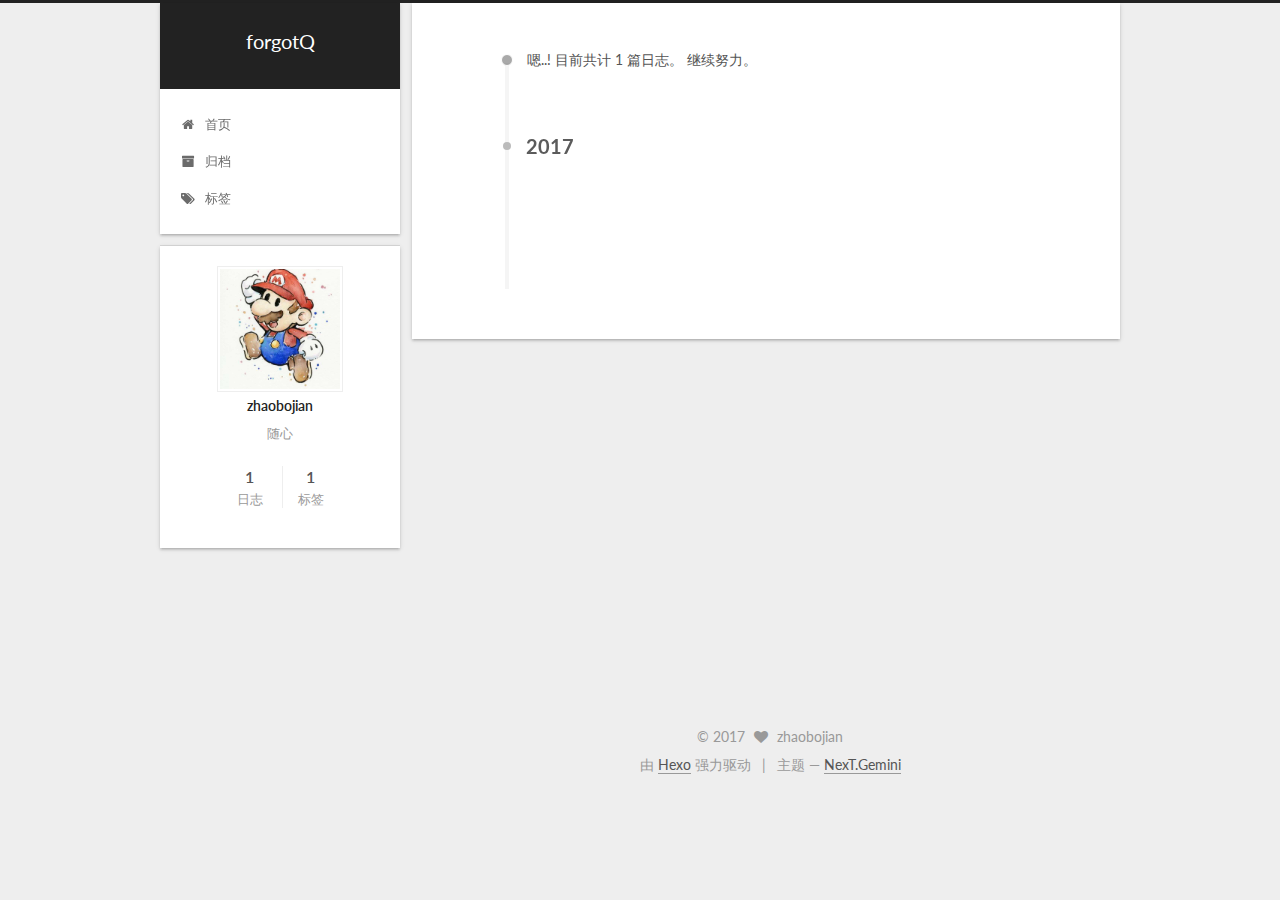
==== commit 66089f6c: "Site updated: 2017-08-14 22:57:11" ====
--- a/archives/index.html
+++ b/archives/index.html
@@ -278,9 +278,9 @@
 
       <h2 class="post-title">
         
-            <a class="post-title-link" href="/2017/08/13/hello-world/" itemprop="url">
+            <a class="post-title-link" href="/2017/08/14/第一篇/" itemprop="url">
               
-                <span itemprop="name">Hello World</span>
+                <span itemprop="name">第一篇</span>
               
             </a>
         
@@ -288,9 +288,9 @@
 
       <div class="post-meta">
         <time class="post-time" itemprop="dateCreated"
-              datetime="2017-08-13T18:57:48+08:00"
-              content="2017-08-13" >
-          08-13
+              datetime="2017-08-14T22:23:41+08:00"
+              content="2017-08-14" >
+          08-14
         </time>
       </div>
 
@@ -361,6 +361,15 @@
           
 
           
+            
+            
+            <div class="site-state-item site-state-tags">
+              
+                <span class="site-state-item-count">1</span>
+                <span class="site-state-item-name">标签</span>
+              
+            </div>
+          
 
         </nav>
 
--- a/css/main.css
+++ b/css/main.css
@@ -189,7 +189,7 @@
   font-size: 14px;
   line-height: 2;
   color: #555;
-  background: #f5f7f9;
+  background: #eee;
 }
 @media (max-width: 767px) {
   body {
@@ -444,7 +444,7 @@
 .header-inner {
   margin: 0 auto;
   padding: 100px 0 70px;
-  width: 700px;
+  width: calc(100% - 252px);
 }
 @media (min-width: 1600px) {
   .container .header-inner {
@@ -453,7 +453,7 @@
 }
 .main-inner {
   margin: 0 auto;
-  width: 700px;
+  width: calc(100% - 252px);
 }
 @media (min-width: 1600px) {
   .container .main-inner {
@@ -467,7 +467,7 @@
 .footer-inner {
   box-sizing: border-box;
   margin: 20px auto;
-  width: 700px;
+  width: calc(100% - 252px);
 }
 @media (min-width: 1600px) {
   .container .footer-inner {
@@ -1809,7 +1809,7 @@
   width: 4px;
   height: 4px;
   border-radius: 50%;
-  background: #5b6232;
+  background: #1dd6f5;
 }
 .links-of-blogroll {
   font-size: 13px;
@@ -2331,16 +2331,6 @@
   transform: translate(-50%, -50%);
   color: #ccc;
 }
-@media (min-width: 768px) and (max-width: 991px) {
-  .busuanzi-count {
-    width: auto;
-  }
-}
-@media (max-width: 767px) {
-  .busuanzi-count {
-    width: auto;
-  }
-}
 .site-uv,
 .site-pv,
 .page-pv {
@@ -2587,7 +2577,7 @@
 .header {
   position: relative;
   margin: 0 auto;
-  width: 960px;
+  width: 75%;
 }
 @media (min-width: 768px) and (max-width: 991px) {
   .header {
@@ -2606,7 +2596,7 @@
   padding: 0;
   width: 240px;
   background: #fff;
-  box-shadow: initial;
+  box-shadow: 0 2px 2px 0 rgba(0,0,0,0.12), 0 3px 1px -2px rgba(0,0,0,0.06), 0 1px 5px 0 rgba(0,0,0,0.12);
   border-radius: initial;
 }
 @media (min-width: 1600px) {
@@ -2637,7 +2627,7 @@
   clear: both;
 }
 .container .main-inner {
-  width: 960px;
+  width: 75%;
 }
 @media (min-width: 768px) and (max-width: 991px) {
   .container .main-inner {
@@ -2653,10 +2643,10 @@
   float: right;
   box-sizing: border-box;
   padding: 40px;
-  width: 700px;
+  width: calc(100% - 252px);
   background: #fff;
   min-height: 700px;
-  box-shadow: initial;
+  box-shadow: 0 2px 2px 0 rgba(0,0,0,0.12), 0 3px 1px -2px rgba(0,0,0,0.06), 0 1px 5px 0 rgba(0,0,0,0.12);
   border-radius: initial;
 }
 @media (min-width: 768px) and (max-width: 991px) {
@@ -2678,8 +2668,8 @@
   position: static;
   float: left;
   margin-top: 300px;
-  width: 240px;
-  background: #f5f7f9;
+  width: 240;
+  background: #eee;
   box-shadow: none;
 }
 @media (min-width: 768px) and (max-width: 991px) {
@@ -2696,7 +2686,7 @@
   display: none;
 }
 .footer-inner {
-  width: 960px;
+  width: 75%;
   padding-left: 260px;
 }
 @media (min-width: 768px) and (max-width: 991px) {
@@ -2837,7 +2827,7 @@
   width: 240px;
   color: #555;
   background: #fff;
-  box-shadow: initial;
+  box-shadow: 0 2px 2px 0 rgba(0,0,0,0.12), 0 3px 1px -2px rgba(0,0,0,0.06), 0 1px 5px 0 rgba(0,0,0,0.12), 0 -1px 0.5px 0 rgba(0,0,0,0.09);
   border-radius: initial;
 }
 .sidebar-inner.affix {
@@ -2900,6 +2890,9 @@
   overflow: hidden;
   white-space: nowrap;
   text-overflow: ellipsis;
+  transition-duration: 0.2s;
+  transition-timing-function: ease-in-out;
+  transition-delay: 0s;
 }
 .links-of-author-item a {
   display: block;
@@ -2952,9 +2945,37 @@
   overflow: hidden;
   white-space: nowrap;
   text-overflow: ellipsis;
+  transition-duration: 0.2s;
+  transition-timing-function: ease-in-out;
+  transition-delay: 0s;
 }
 @media (max-width: 767px) {
   .post-body {
     text-align: justify;
   }
 }
+.content-wrap {
+  padding: initial;
+  background: initial;
+  box-shadow: initial;
+  border-radius: initial;
+}
+.post-block {
+  margin-bottom: 12px;
+  background: #fff;
+  padding: 40px;
+  box-shadow: 0 2px 2px 0 rgba(0,0,0,0.12), 0 3px 1px -2px rgba(0,0,0,0.06), 0 1px 5px 0 rgba(0,0,0,0.12);
+  border-radius: initial;
+}
+.posts-expand {
+  padding-top: initial;
+}
+.post-eof {
+  display: none !important;
+}
+.main {
+  padding-bottom: initial;
+}
+.footer {
+  bottom: auto;
+}
